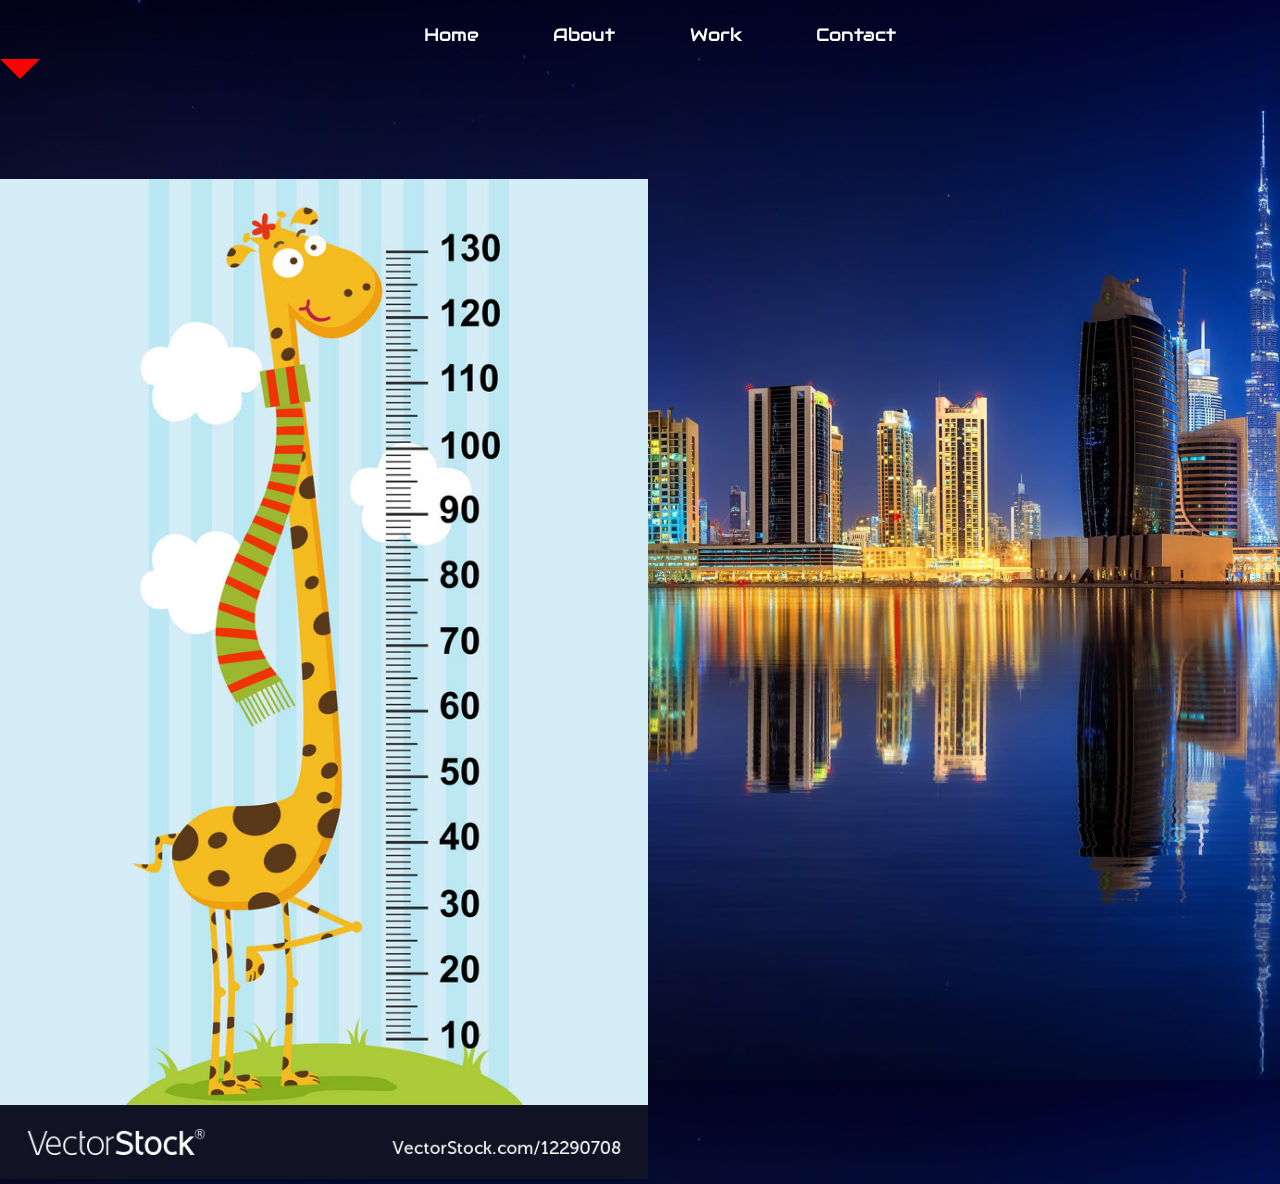
==== html/index.html @ 1bc9cb14 "navbar animations added" ====
<!DOCTYPE html>
<!--[if lt IE 7]>      <html class="no-js lt-ie9 lt-ie8 lt-ie7"> <![endif]-->
<!--[if IE 7]>         <html class="no-js lt-ie9 lt-ie8"> <![endif]-->
<!--[if IE 8]>         <html class="no-js lt-ie9"> <![endif]-->
<!--[if gt IE 8]><!--> <html class="no-js"> <!--<![endif]-->
    <head>
        <meta charset="utf-8">
        <meta http-equiv="X-UA-Compatible" content="IE=edge">
        <title>Andy</title>
        <meta name="description" content="">
        <meta name="viewport" content="width=device-width, initial-scale=1">
        <link href="https://fonts.googleapis.com/css2?family=Audiowide&display=swap" rel="stylesheet">
        <link href="https://unpkg.com/aos@2.3.1/dist/aos.css" rel="stylesheet">
        <script src="https://unpkg.com/aos@2.3.1/dist/aos.js"></script>
        <link rel="stylesheet" href="../stylesheets/index.css">
        <script src="https://ajax.googleapis.com/ajax/libs/jquery/3.5.1/jquery.min.js"></script>
        <script  src="../js/nav_animate.js"></script>
        <script src="../js/aos_init.js"></script>
        <script>
            AOS.init();
        </script>
    </head>
    <body>
        <!--[if lt IE 7]>
            <p class="browsehappy">You are using an <strong>outdated</strong> browser. Please <a href="#">upgrade your browser</a> to improve your experience.</p>
        <![endif]-->
        <section class="main">
            <nav id="navbar_hidden" class="slideOut">
                <ul>
                    <li>
                        <a href="#">Home</a>
                    </li>
                    <li>
                        <a href="#">About</a>
                    </li>
                    <li>
                        <a href="#">Work</a>
                    </li>
                    <li>
                        <a href="#">Contact</a>
                    </li>
                </ul>
            </nav>
            <header>
                <nav class="navbar_main">
                    <ul data-aos="fade-left">
                        <li>
                            <a href="#">Home</a>
                        </li>
                        <li>
                            <a href="#">About</a>
                        </li>
                        <li>
                            <a href="#">Work</a>
                        </li>
                        <li>
                            <a href="#">Contact</a>
                        </li>
                    </ul>
                </nav>
            </header>
        <section>
            <div class="arrow-down">
            </div>
        </section>
        </section>
        <section>
            <div id="d">
                <img  src="../images/g.jpg" style="padding-top: 100px; height: 1000px;" alt="">
            </div>
        </section>
        
        <script src="" async defer></script>
    </body>
</html>
---- stylesheets/index.css ----
/* CSS FOR ENTIRE PAGE */

body {
    background-image: url("../images/dubai.jpg");
    margin: 0;
    padding: 0;
    border: 0;
    font: inherit;
    font-family: 'Audiowide', cursive;
    color: white;
}

.main {

}


/* Navbar */

nav {
    display: block;
}

a {
    text-decoration: none;
    color: white;
}

li {
    list-style: none;
}

/* navbar_hidden */

#navbar_hidden {
    position: fixed;
    top: 0;
    width: 100vw;
    background:#521a4a;
    font-size: 18px;
}

#navbar_hidden a {
    color: rgb(238, 37, 37);
}

#navbar_hidden ul {
    display: flex;
    justify-content: center;
}

#navbar_hidden li {
    padding-left: 3%;
    padding-right: 3%;
}

/* navbar_main */

.navbar_main {
    position: relative;
    top: 5px;
    font-size: 18px;
    /* background: -webkit-linear-gradient(#eee, rgb(108, 61, 218));
    -webkit-background-clip: text;
    -webkit-text-fill-color: transparent; */
}

.navbar_main ul {
    display: flex;
    justify-content: center;
}

.navbar_main li {
    padding-left: 3%;
    padding-right: 3%;
}

/* .navbar_main-anim {
    animation: 
} */

/* Navbar Animation */

.slideOut {
    transform: translateY(-100%); 
    transition-duration: .5s;
}

.slideIn {
    transform: translateY(0%);
    transition-duration: 1s;
}

/* Name Triangle */

.arrow-down {
    width: 0; 
    height: 0; 
    border-left: 20px solid transparent;
    border-right: 20px solid transparent;
    border-top: 20px solid #f00;
}


/* NOTES */

/*

-   Gradient circle (roll onto screen, over shoot a tad,
    and come back hard
-   
*/
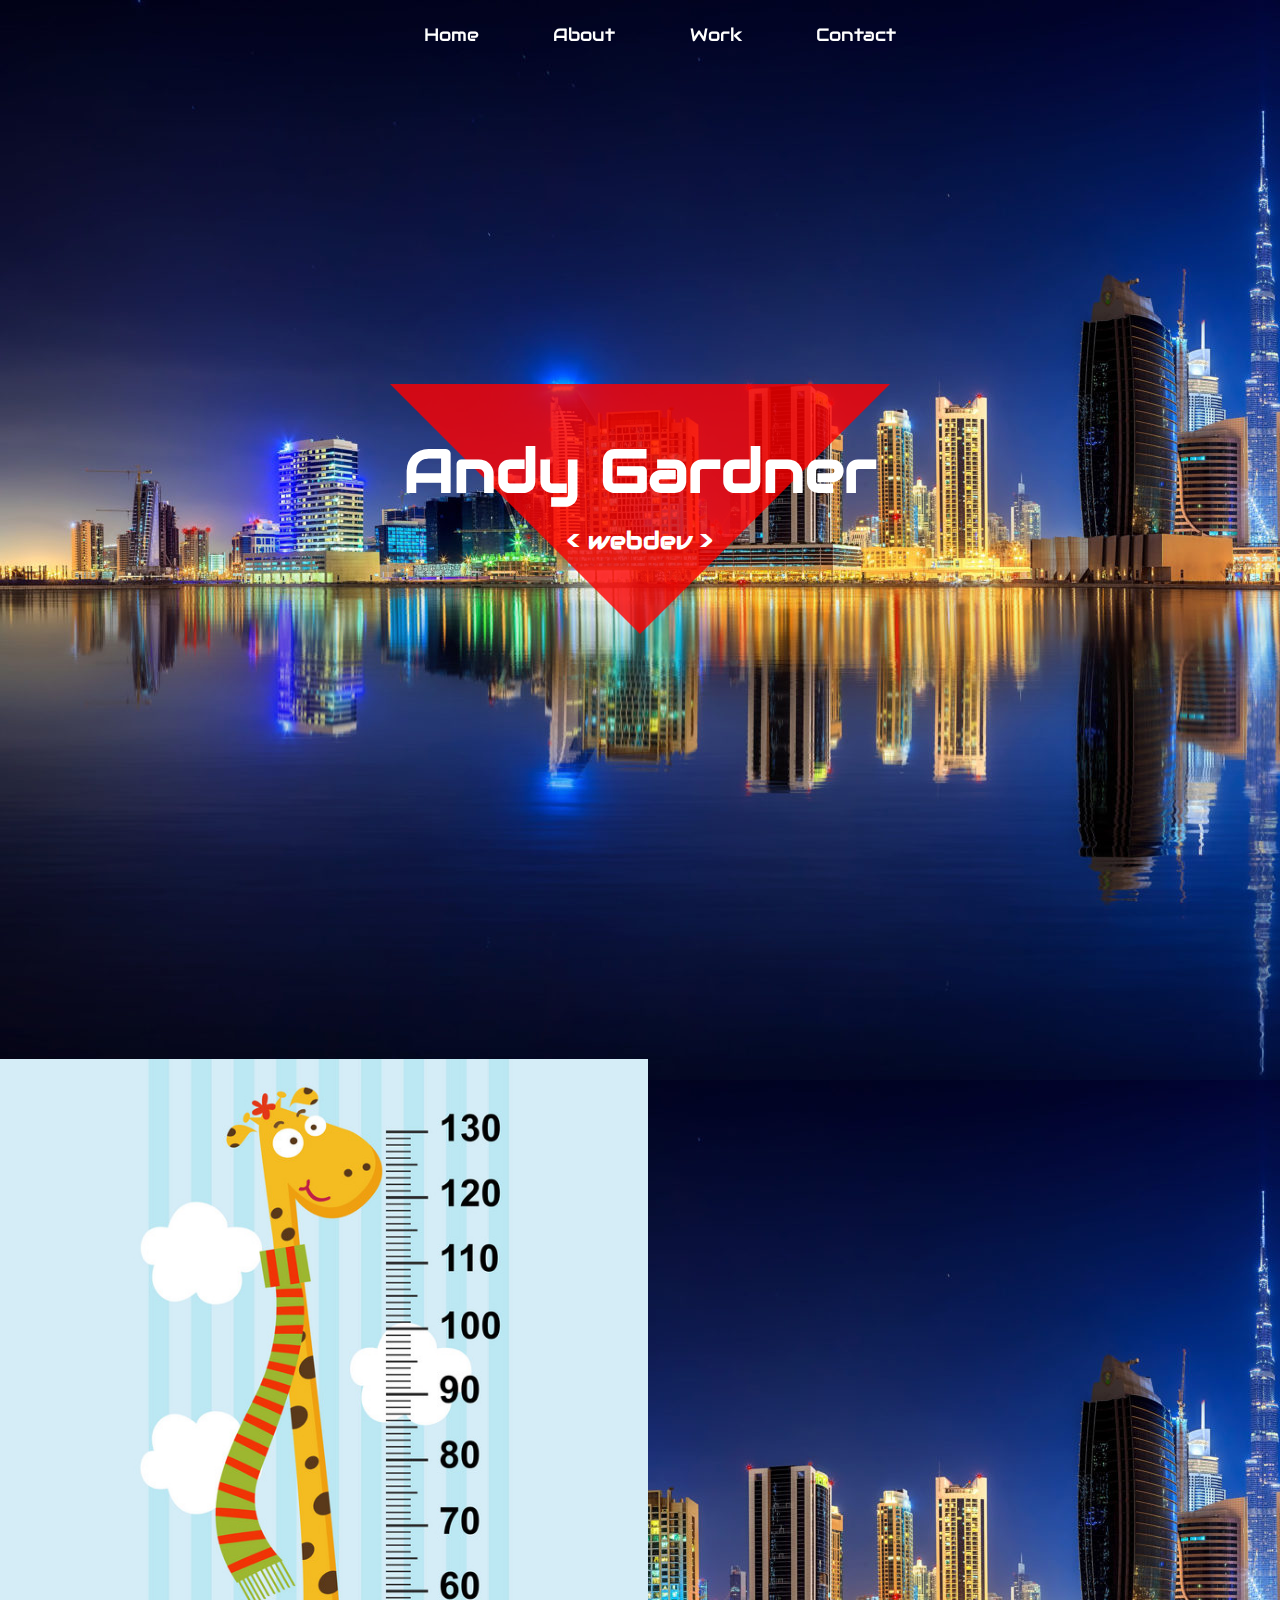
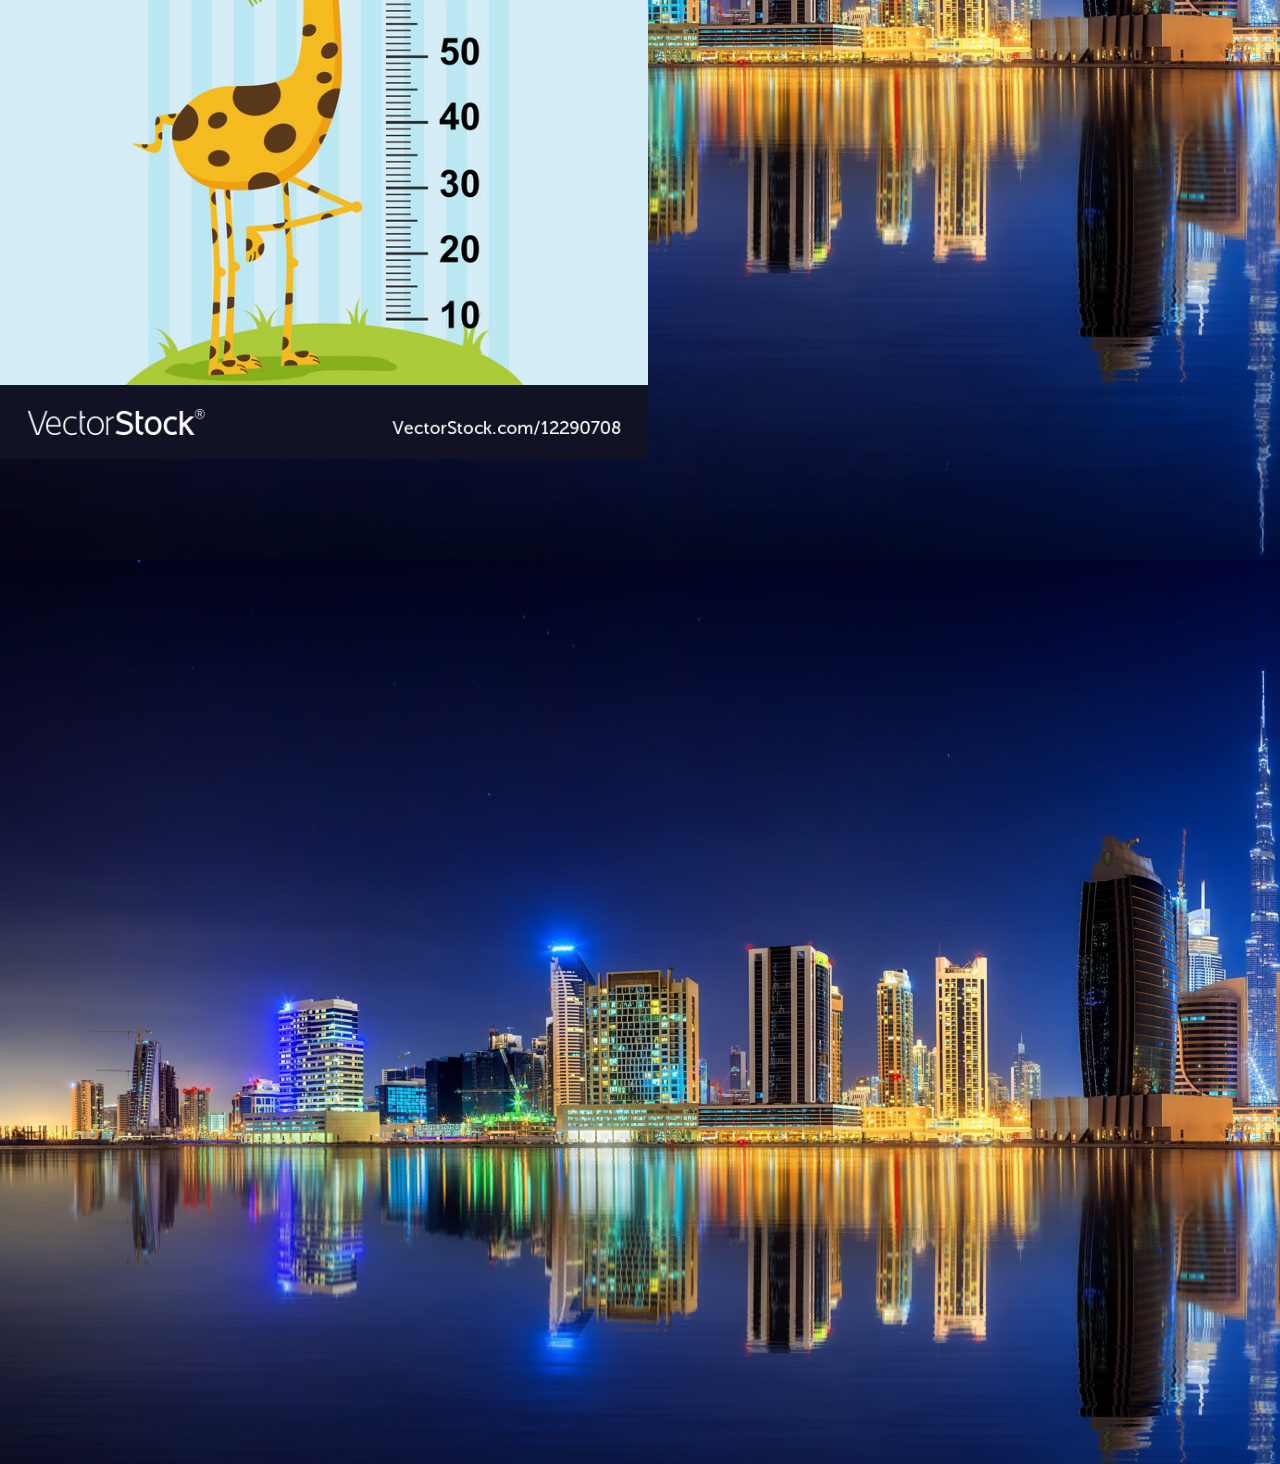
==== commit 619adc72: "added logo / logo animation" ====
--- a/html/index.html
+++ b/html/index.html
@@ -21,9 +21,7 @@
         </script>
     </head>
     <body>
-        <!--[if lt IE 7]>
-            <p class="browsehappy">You are using an <strong>outdated</strong> browser. Please <a href="#">upgrade your browser</a> to improve your experience.</p>
-        <![endif]-->
+
         <section class="main">
             <nav id="navbar_hidden" class="slideOut">
                 <ul>
@@ -43,7 +41,7 @@
             </nav>
             <header>
                 <nav class="navbar_main">
-                    <ul data-aos="fade-left">
+                    <ul data-aos="zoom-out-down" data-aos-duration="2600">
                         <li>
                             <a href="#">Home</a>
                         </li>
@@ -60,7 +58,14 @@
                 </nav>
             </header>
         <section>
-            <div class="arrow-down">
+            <div class="logo-parent">
+                <div id="logo" class="arrow-down">
+                </div>
+                <h1 id="logo_h1">
+                        Andy
+                        Gardner
+                    </h1>
+                    <h2 id="logo_h2">< webdev ></h2>
             </div>
         </section>
         </section>
@@ -69,7 +74,8 @@
                 <img  src="../images/g.jpg" style="padding-top: 100px; height: 1000px;" alt="">
             </div>
         </section>
-        
+        <div style="height: 1000px;">
+        </div>
         <script src="" async defer></script>
     </body>
 </html>--- a/stylesheets/index.css
+++ b/stylesheets/index.css
@@ -96,11 +96,76 @@
 .arrow-down {
     width: 0; 
     height: 0; 
-    border-left: 20px solid transparent;
-    border-right: 20px solid transparent;
-    border-top: 20px solid #f00;
+    margin: 0 auto;
+    border-left: 250px solid transparent;
+    border-right: 250px solid transparent;
+    border-top: 250px solid #f00;
+    opacity: 80%;
 }
 
+.logo-parent {
+    height: 100vh;
+    display: flex;
+    justify-content: center;
+    align-items: center;
+}
+
+@keyframes moveDown {
+    0% {
+        transform: translateY(-100%);
+        opacity: 0%;
+    }
+    80% {
+        transform: translateY(0%);
+        opacity: 80%;
+    }
+    90% {
+        transform: translateY(1%);
+        opacity: 80%;
+    }
+    100% {
+        transform: translateY(0%);
+        opacity: 80%;
+    }
+}
+
+#logo {
+    animation-name: moveDown;
+    animation-duration: 1s;
+}
+
+@keyframes from_right {
+    from {
+        transform: translate(-100%, -50%);
+    }
+    to {
+        transform: translate(0%, -50%);
+    }
+}
+
+#logo_h1 {
+    transform: translate(0%,-50%);
+    position: absolute;
+    font-size: 60px;
+    animation: from_right;
+    animation-duration: 1s;
+}
+
+@keyframes from_left {
+    from {
+        transform: translate(200%, 100%);
+    }
+    to {
+        transform: translate(0%, 100%);
+    }
+}
+
+#logo_h2 {
+    position: absolute;
+    transform: translate(0%,100%);
+    animation: from_left;
+    animation-duration: 1s;
+}
 
 /* NOTES */
 
@@ -109,4 +174,5 @@
 -   Gradient circle (roll onto screen, over shoot a tad,
     and come back hard
 -   
-*/+*/
+
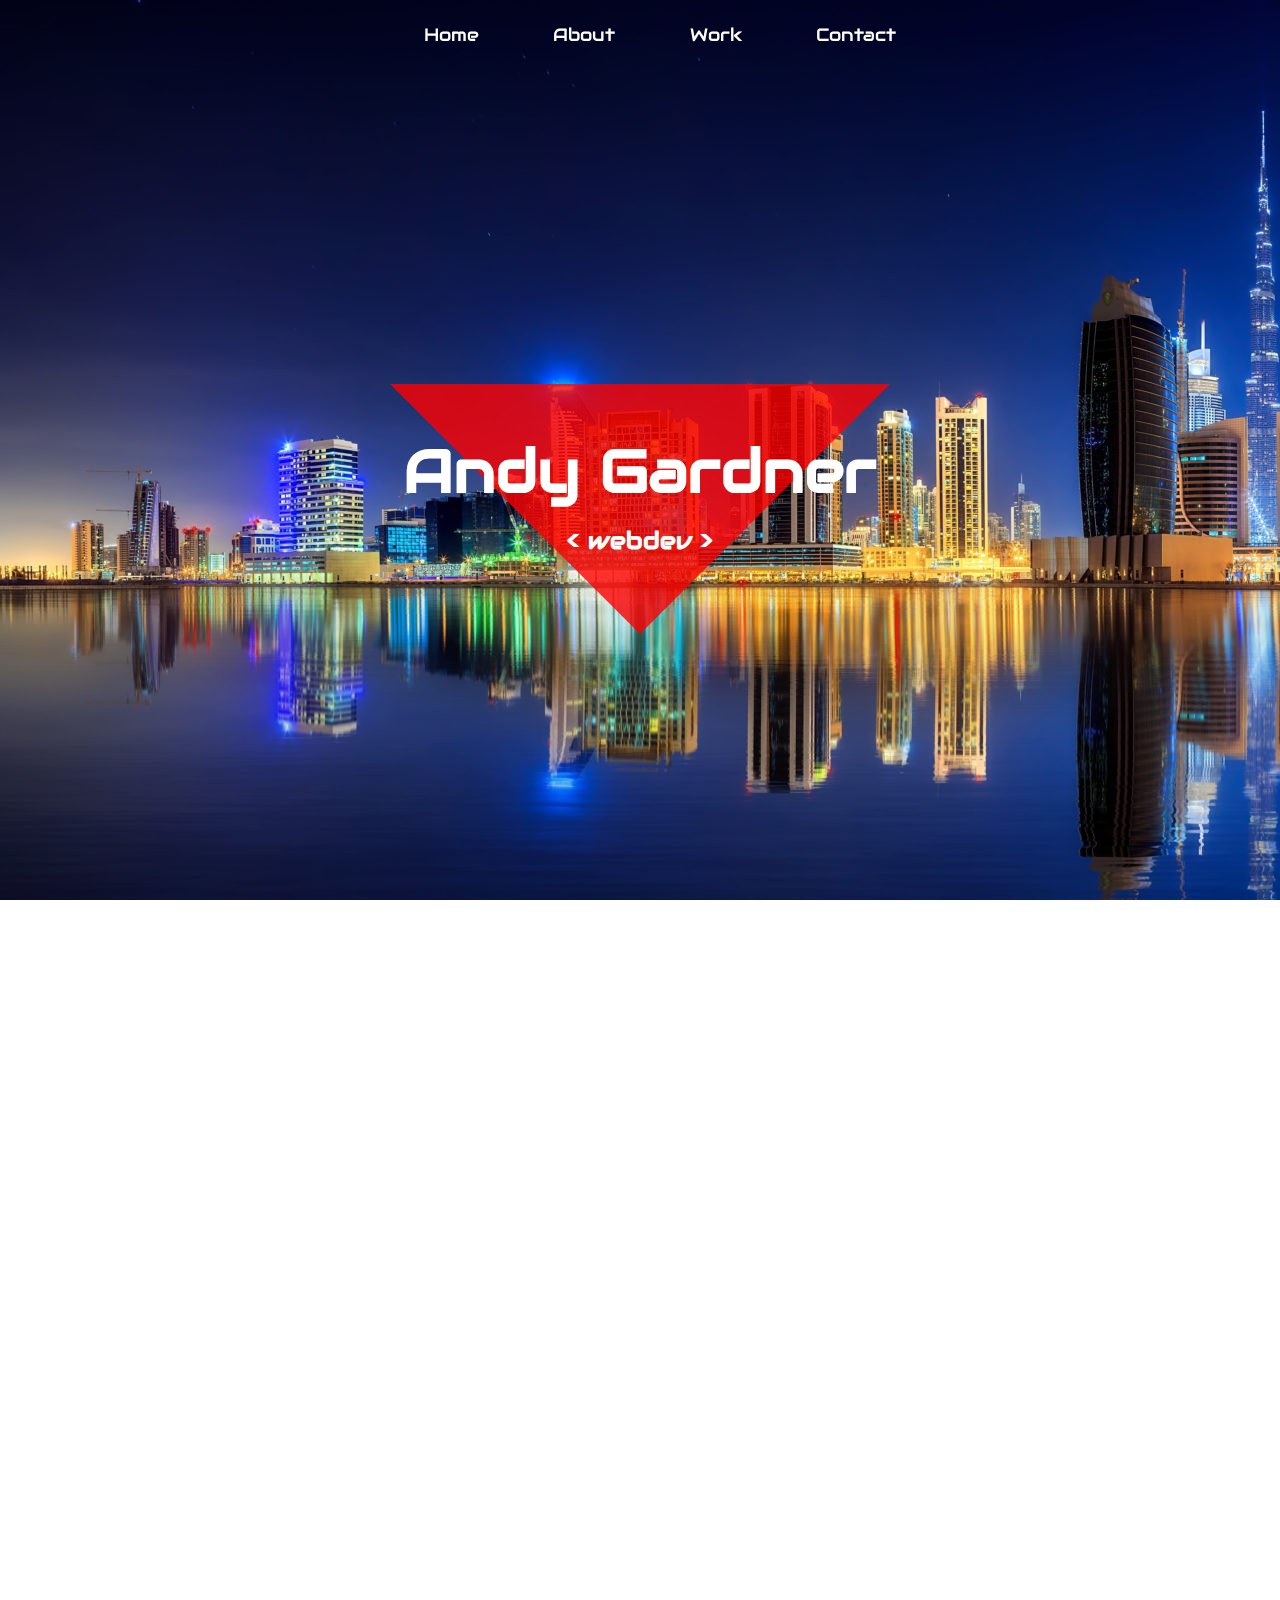
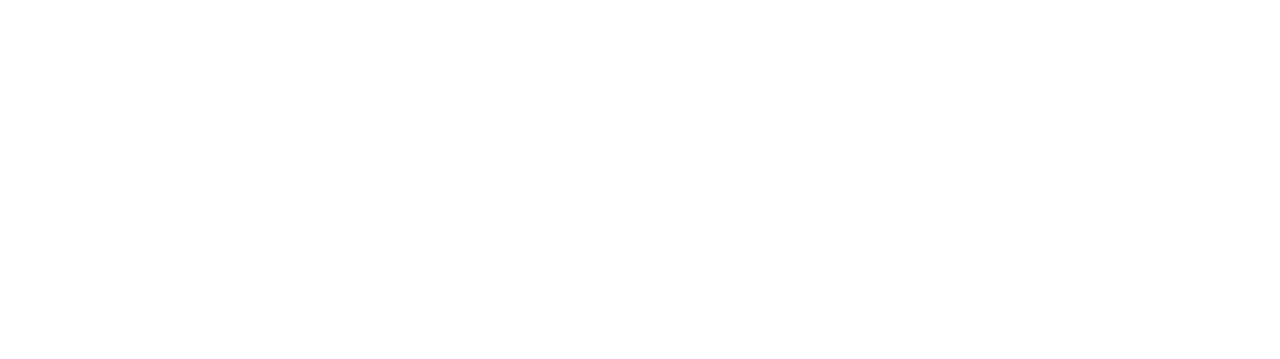
==== commit 78ff3842: "updated logo animation" ====
--- a/html/index.html
+++ b/html/index.html
@@ -41,7 +41,7 @@
             </nav>
             <header>
                 <nav class="navbar_main">
-                    <ul data-aos="zoom-out-down" data-aos-duration="2600">
+                    <ul data-aos="zoom-out-down" data-aos-duration="3000" data-aos-delay="700">
                         <li>
                             <a href="#">Home</a>
                         </li>
@@ -65,15 +65,24 @@
                         Andy
                         Gardner
                     </h1>
-                    <h2 id="logo_h2">< webdev ></h2>
+                    <h2 id="logo_h2" >< webdev ></h2>
             </div>
         </section>
         </section>
-        <section>
+        <!-- <section>
             <div id="d">
                 <img  src="../images/g.jpg" style="padding-top: 100px; height: 1000px;" alt="">
+            </div> 
+        </section> -->
+        <section>
+            <div class="module_container">
+                <div class="module">
+
+                </div>
             </div>
         </section>
+
+
         <div style="height: 1000px;">
         </div>
         <script src="" async defer></script>
--- a/stylesheets/index.css
+++ b/stylesheets/index.css
@@ -2,6 +2,7 @@
 
 body {
     background-image: url("../images/dubai.jpg");
+    background-attachment: fixed;
     margin: 0;
     padding: 0;
     border: 0;
@@ -30,6 +31,7 @@
     list-style: none;
 }
 
+
 /* navbar_hidden */
 
 #navbar_hidden {
@@ -53,6 +55,7 @@
     padding-left: 3%;
     padding-right: 3%;
 }
+
 
 /* navbar_main */
 
@@ -75,9 +78,6 @@
     padding-right: 3%;
 }
 
-/* .navbar_main-anim {
-    animation: 
-} */
 
 /* Navbar Animation */
 
@@ -90,6 +90,7 @@
     transform: translateY(0%);
     transition-duration: 1s;
 }
+
 
 /* Name Triangle */
 
@@ -115,31 +116,46 @@
         transform: translateY(-100%);
         opacity: 0%;
     }
-    80% {
+    65% {
         transform: translateY(0%);
         opacity: 80%;
     }
-    90% {
-        transform: translateY(1%);
+    66% {
         opacity: 80%;
+        transform: translateX(0%);
+    }
+    69% {
+        transform: translateX(30%);
+
+    }
+    80% {
+        transform: translate(0%);
+        opacity: 80%;
+    }
+    96% {
+        transform: translate(0%);
+    }
+    98% {
+        transform: translate(-10%)
     }
     100% {
-        transform: translateY(0%);
-        opacity: 80%;
+        transform: translate(0%);
     }
 }
 
 #logo {
     animation-name: moveDown;
-    animation-duration: 1s;
-}
-
-@keyframes from_right {
+    animation-duration: 1.6s;
+}
+
+@keyframes from_left {
     from {
         transform: translate(-100%, -50%);
+        opacity: 0%;
     }
     to {
         transform: translate(0%, -50%);
+        opacity: 100%;
     }
 }
 
@@ -147,32 +163,71 @@
     transform: translate(0%,-50%);
     position: absolute;
     font-size: 60px;
-    animation: from_right;
+    animation: from_left;
     animation-duration: 1s;
 }
 
-@keyframes from_left {
+@keyframes from_right {
     from {
         transform: translate(200%, 100%);
+        opacity: 0%;
     }
     to {
         transform: translate(0%, 100%);
+        opacity: 100%;
     }
 }
 
 #logo_h2 {
     position: absolute;
     transform: translate(0%,100%);
-    animation: from_left;
-    animation-duration: 1s;
-}
+    animation: textAppear;
+    animation-duration: 1.5s;
+    opacity: 100%;
+}
+  
+  @keyframes textAppear {
+    0% {
+      transform: translate(1000px);
+    }
+    60% {
+        color:gold;
+        transform: translate(0%, 100%);
+      }
+    70% {
+      color:gold;
+      transform: translate(0%, 100%);
+    }
+    90% {
+        transform: translate(5000px);
+      }
+    100% {
+      columns: white;
+    }
+  }
+
+  @keyframes finisher {
+    0% {
+      color: orange  ;
+    }
+  
+    70% {
+      color:black;
+    }
+    100% {
+      color:rgb(20, 48, 48);
+    }
+  }
+
+/* About Module */
+
 
 /* NOTES */
 
 /*
-
 -   Gradient circle (roll onto screen, over shoot a tad,
     and come back hard
--   
+-   REMEBER TO CHANGE THE nav_animate.js VARIABLE FOR 
+    WHAT THE MENU COMPARES TO SCROLL HEIGHT
 */
 
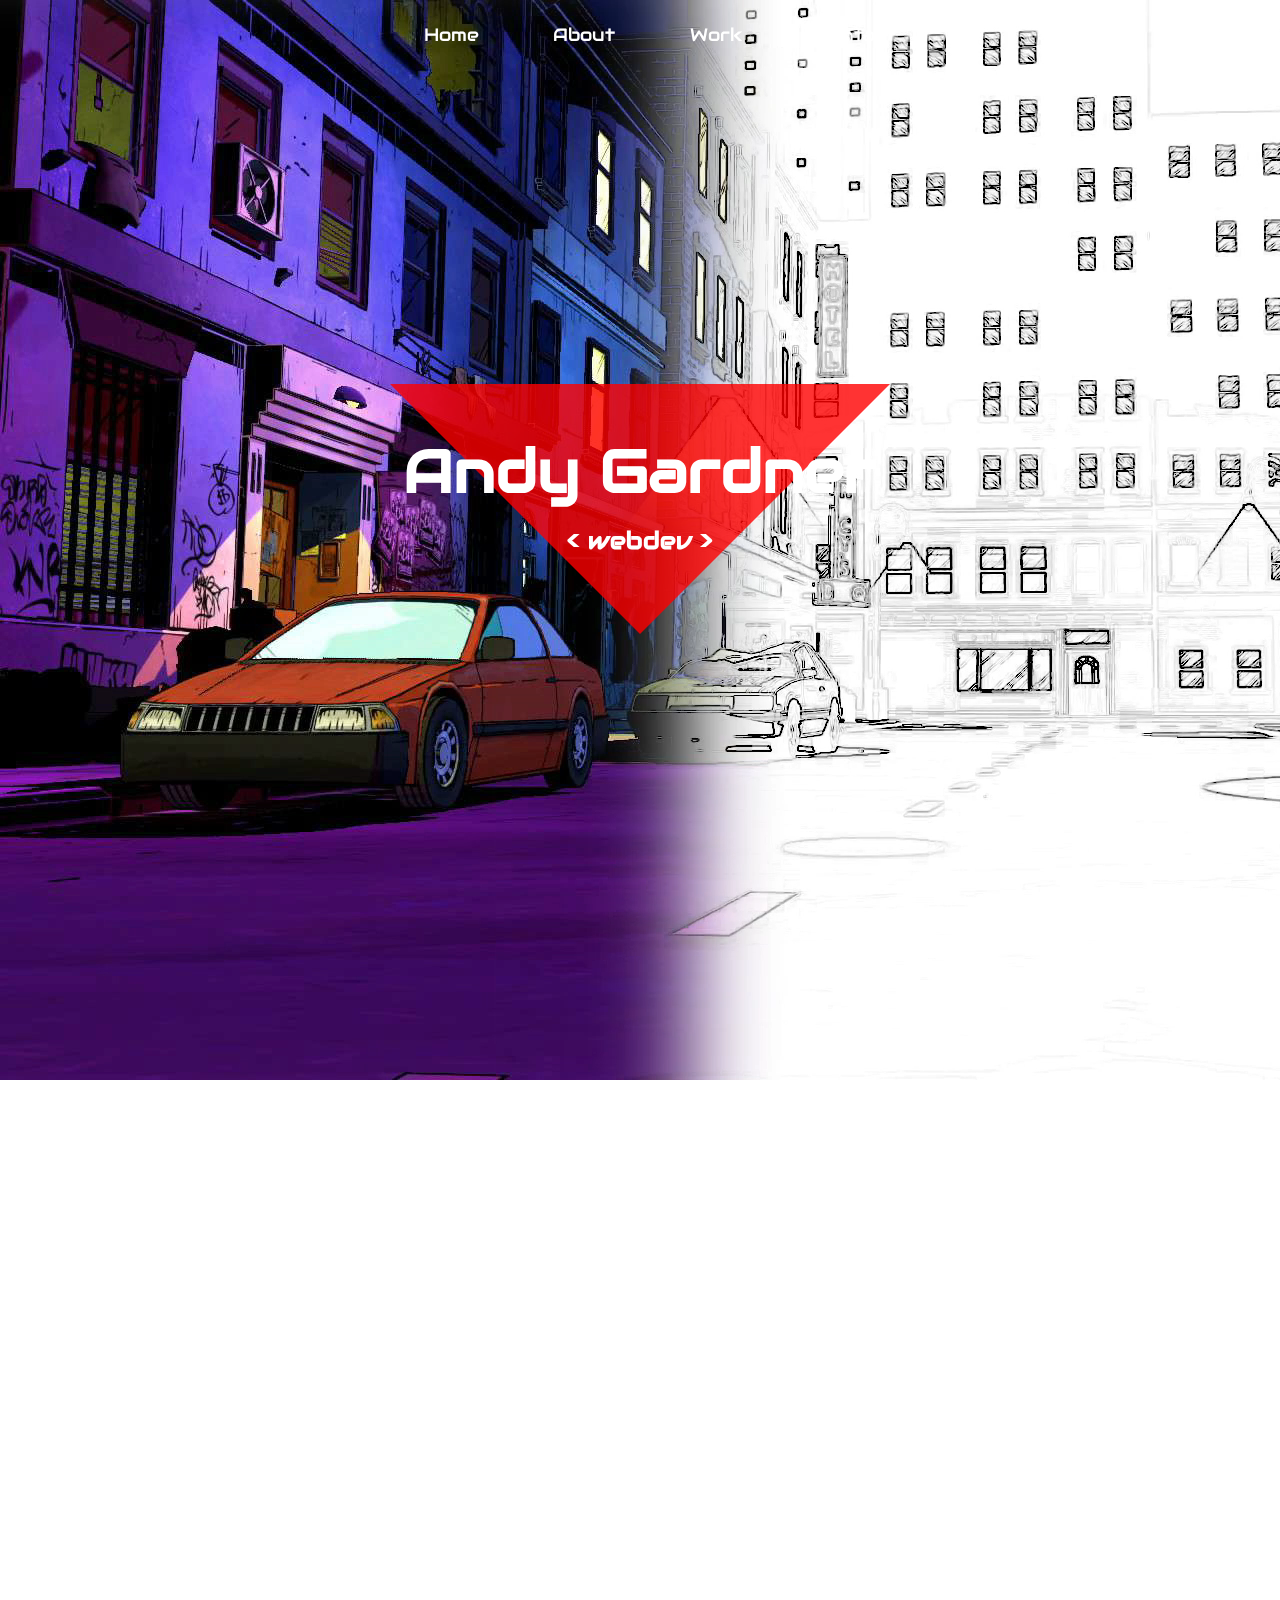
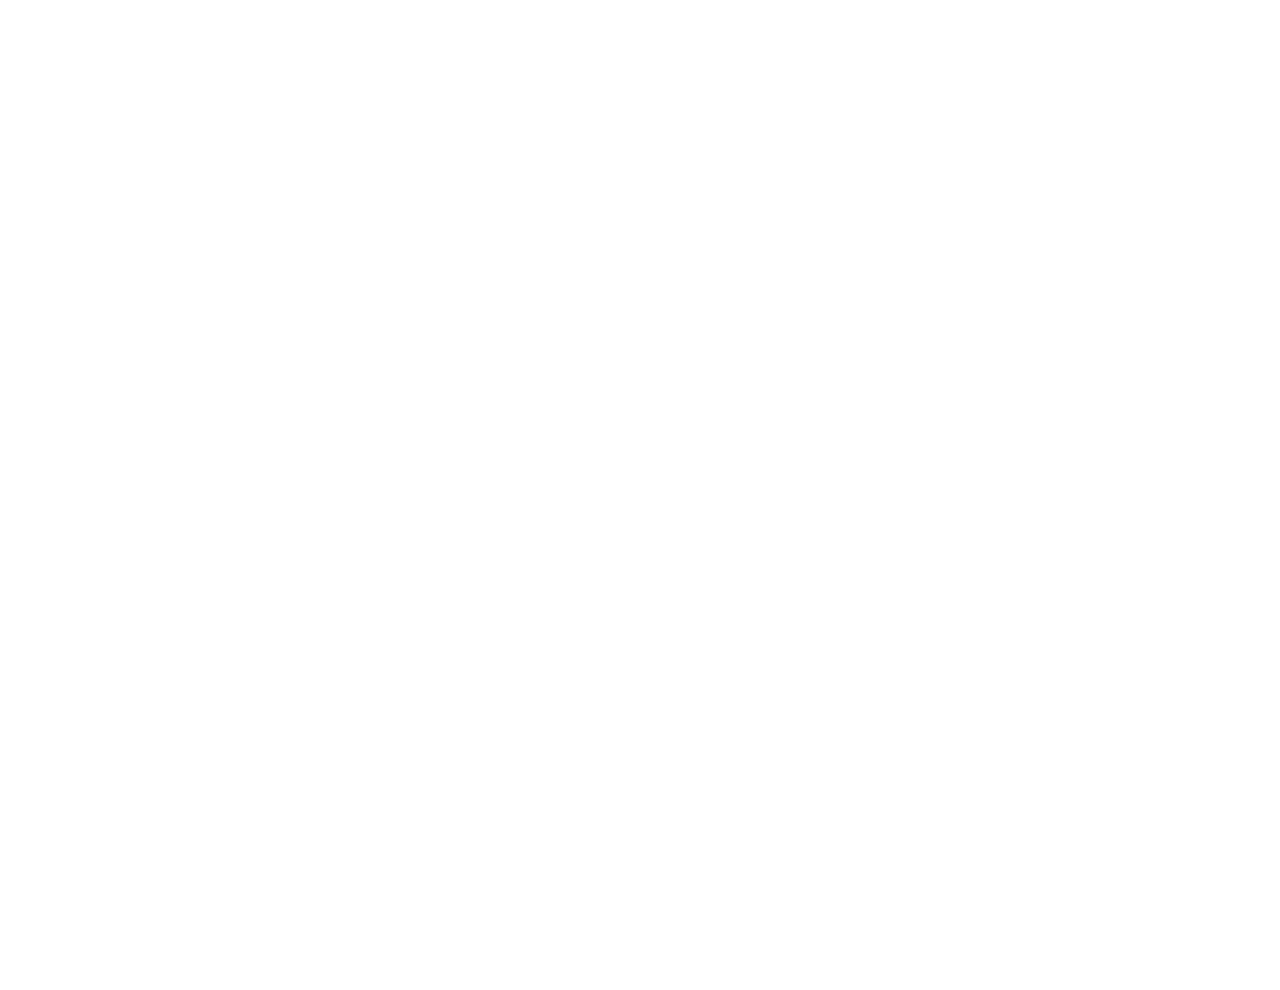
==== commit 70247d12: "added bg transition, bw to color" ====
--- a/html/index.html
+++ b/html/index.html
@@ -10,6 +10,9 @@
         <meta name="description" content="">
         <meta name="viewport" content="width=device-width, initial-scale=1">
         <link href="https://fonts.googleapis.com/css2?family=Audiowide&display=swap" rel="stylesheet">
+        <link href="https://fonts.googleapis.com/css2?family=Russo+One&display=swap" rel="stylesheet">
+        <link href="https://fonts.googleapis.com/css2?family=IBM+Plex+Mono:ital,wght@1,300&family=Russo+One&display=swap" rel="stylesheet">
+
         <link href="https://unpkg.com/aos@2.3.1/dist/aos.css" rel="stylesheet">
         <script src="https://unpkg.com/aos@2.3.1/dist/aos.js"></script>
         <link rel="stylesheet" href="../stylesheets/index.css">
@@ -29,7 +32,7 @@
                         <a href="#">Home</a>
                     </li>
                     <li>
-                        <a href="#">About</a>
+                        <a href="#about">About</a>
                     </li>
                     <li>
                         <a href="#">Work</a>
@@ -46,7 +49,7 @@
                             <a href="#">Home</a>
                         </li>
                         <li>
-                            <a href="#">About</a>
+                            <a href="#about">About</a>
                         </li>
                         <li>
                             <a href="#">Work</a>
@@ -66,7 +69,11 @@
                         Gardner
                     </h1>
                     <h2 id="logo_h2" >< webdev ></h2>
+                    <img id="pow" src="../images/pow4.png" alt="">
             </div>
+            <video autoplay muted id="vid">
+                    <source src="../images/whitetorainbow.mp4" type="video/mp4">
+            </video>
         </section>
         </section>
         <!-- <section>
@@ -74,10 +81,15 @@
                 <img  src="../images/g.jpg" style="padding-top: 100px; height: 1000px;" alt="">
             </div> 
         </section> -->
-        <section>
+        <section id="about" class="section_size" data-aos="fade-right" data-aos-duration="1000">
             <div class="module_container">
+                <h3 data-aos="fade-left" data-aos-delay="200">ABOUT</h3>
                 <div class="module">
+                        <img id="pow_about" src="../images/pow5.png" alt="">
 
+                    <h4>Andy Gardner</h4>
+                    <br>
+                    <p class="title">Full Stack Web Developer</p>
                 </div>
             </div>
         </section>
--- a/stylesheets/index.css
+++ b/stylesheets/index.css
@@ -1,7 +1,10 @@
 /* CSS FOR ENTIRE PAGE */
 
 body {
-    background-image: url("../images/dubai.jpg");
+    /* background-image: url("../images/dubai.jpg"); */
+    /* background-image: url("../images/2.jpg"); */
+    /* background-image: url("../images/bwBG.jpg"); */
+    background-image: url("../images/bw3.jpg");
     background-attachment: fixed;
     margin: 0;
     padding: 0;
@@ -11,8 +14,13 @@
     color: white;
 }
 
-.main {
-
+#vid {
+    position: fixed;
+    top: 0;
+    left: 0;
+    width: auto;
+    height: auto;
+    z-index: -1;
 }
 
 
@@ -40,6 +48,7 @@
     width: 100vw;
     background:#521a4a;
     font-size: 18px;
+    z-index: 1;
 }
 
 #navbar_hidden a {
@@ -132,10 +141,10 @@
         transform: translate(0%);
         opacity: 80%;
     }
-    96% {
+    91% {
         transform: translate(0%);
     }
-    98% {
+    95% {
         transform: translate(-10%)
     }
     100% {
@@ -201,8 +210,12 @@
     90% {
         transform: translate(5000px);
       }
+    95% {
+        transform: translate(-10%, 100%);
+    }
     100% {
       columns: white;
+      transform: translate(0%, 100%);
     }
   }
 
@@ -219,7 +232,117 @@
     }
   }
 
-/* About Module */
+#pow {
+    position: absolute;
+    transform: translate(100px, 100px);
+    opacity: 0%;
+    animation: powBang;
+    animation-duration: 2.5s;
+}
+
+@keyframes powBang {
+    0% {
+        opacity: 0%;
+    }
+    59% {
+        opacity: 0%;
+        transform: translate(100px, 100px) scale(.2);
+    }
+    70% {
+        opacity: 100%;
+        transform: translate(150px, 200px) scale(.4) rotate(40deg);
+    }
+
+    85% {
+        transform: translate(150px, 0px) scale(.6) rotate(-40deg);
+        opacity: 0%;
+    } 
+
+}
+
+#pow_about {
+    position: absolute;
+    transform: translate(100px, 100px);
+    opacity: 0%;
+}
+
+.pow2start {
+    animation: powBang2;
+    animation-duration: 2s;
+}
+
+@keyframes powBang2 {
+    0% {
+        opacity: 0%;
+    }
+    45% {
+        opacity: 0%;
+        transform: translate(-300px, -600px) scale(.1);
+    }
+    70% {
+        opacity: 100%;
+        transform: translate(-500px, -600px) scale(.4) rotate(-30deg);
+    }
+
+    85% {
+        transform: translate(150px, 0px) scale(.2) rotate(30deg);
+        opacity: 0%;
+    } 
+
+}
+
+
+
+/* About Module Main Containers*/
+
+.section_size {
+    padding-left: 10%;
+    padding-right: 10%;
+    height: 100px;
+    display: flex;
+}
+
+.module_container {
+    background-color: rgba(235,50,35,.850);
+    /* padding-left: 3%;
+    padding-right: 3%;
+    border-radius: 4px; */
+    height: 500px;
+    width: 100%;
+    /* font-family: 'Russo One', sans-serif; */
+}
+
+.module {
+    /* background-color: azure; */
+    background-color: rgba(32,53,223,.850);
+    height: 76%;
+    width: 100%;
+    font-family: 'IBM Plex Mono', monospace;
+}
+
+.module_container h3 {
+    font-size: 20px;
+    padding-left: 20px;
+}
+
+.module h4 {
+    margin-block-start: 0;
+    margin-block-end: 0;
+    padding-top: 15px;
+    padding-left: 15px;
+    font-size: 30px;
+    color:yellow;
+    -webkit-text-stroke-width: 1px; 
+    -webkit-text-stroke-color: black; 
+    font-family: 'Russo One', sans-serif;
+} 
+
+
+/* About Module Name div */
+
+.title {
+    border-bottom: 1px solid red;
+}
 
 
 /* NOTES */
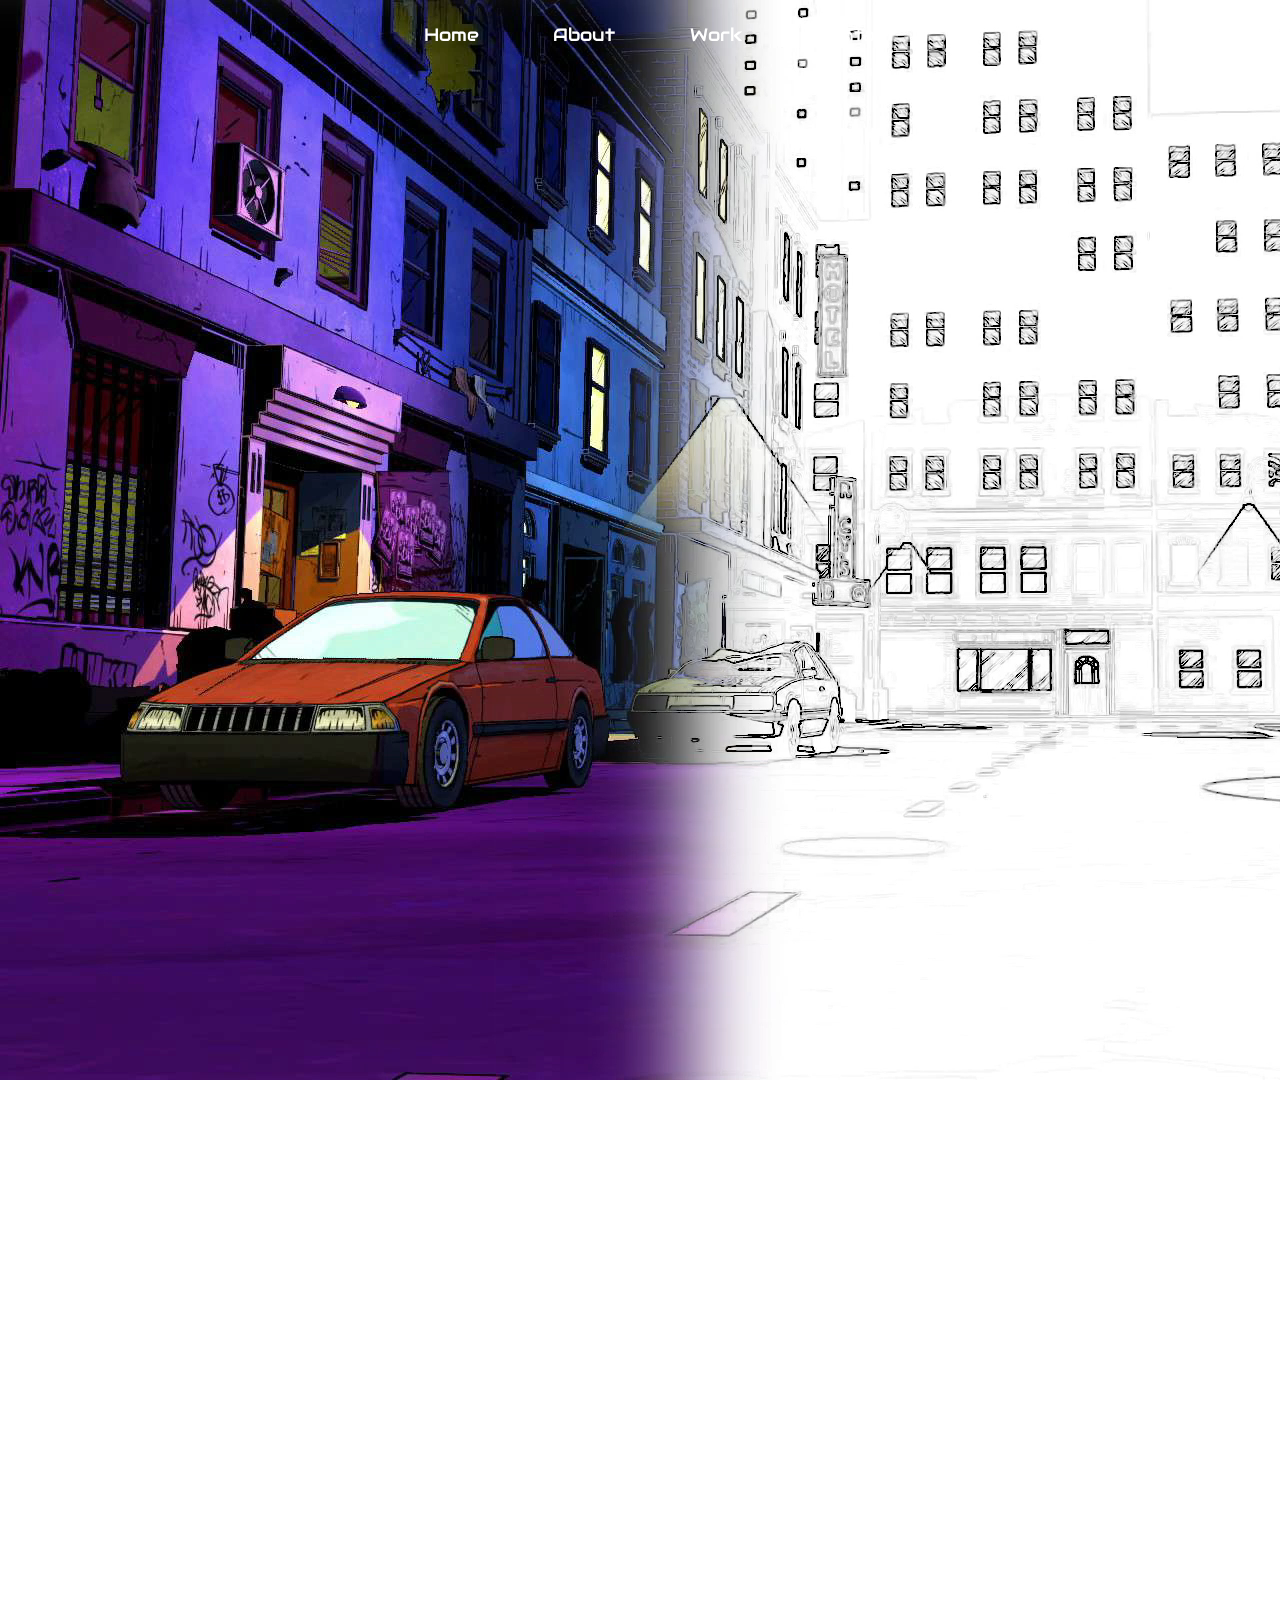
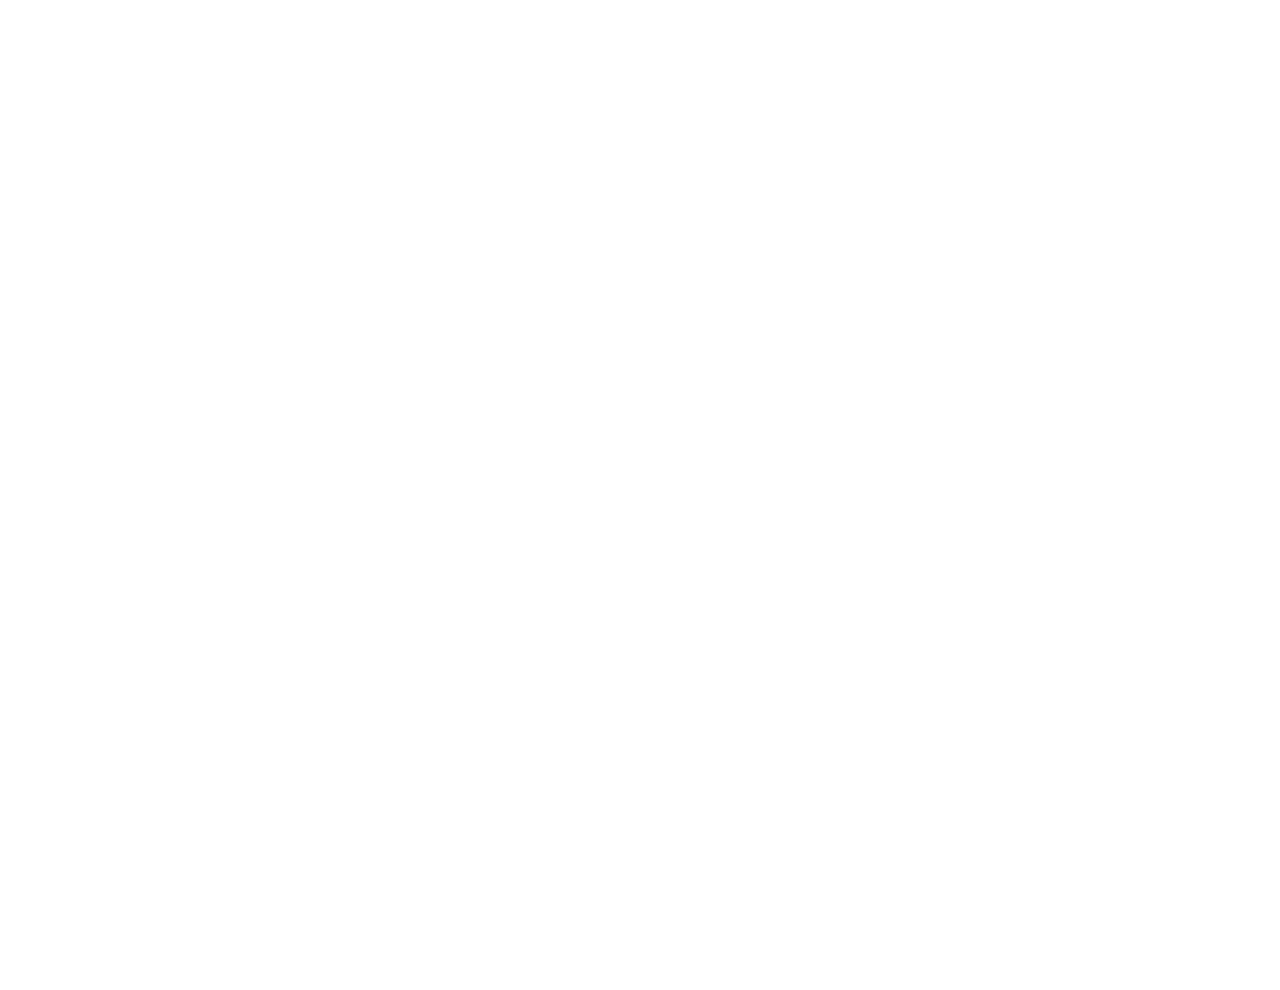
==== commit 643d66d4: "fixed main logo animation display property" ====
--- a/html/index.html
+++ b/html/index.html
@@ -64,6 +64,7 @@
             <div class="logo-parent">
                 <div id="logo" class="arrow-down">
                 </div>
+                
                 <h1 id="logo_h1">
                         Andy
                         Gardner
@@ -76,11 +77,7 @@
             </video>
         </section>
         </section>
-        <!-- <section>
-            <div id="d">
-                <img  src="../images/g.jpg" style="padding-top: 100px; height: 1000px;" alt="">
-            </div> 
-        </section> -->
+
         <section id="about" class="section_size" data-aos="fade-right" data-aos-duration="1000">
             <div class="module_container">
                 <h3 data-aos="fade-left" data-aos-delay="200">ABOUT</h3>
--- a/stylesheets/index.css
+++ b/stylesheets/index.css
@@ -113,6 +113,10 @@
     opacity: 80%;
 }
 
+.display-arrow {
+    display: block;
+}
+
 .logo-parent {
     height: 100vh;
     display: flex;
@@ -122,6 +126,7 @@
 
 @keyframes moveDown {
     0% {
+        visibility: visible;
         transform: translateY(-100%);
         opacity: 0%;
     }
@@ -155,6 +160,8 @@
 #logo {
     animation-name: moveDown;
     animation-duration: 1.6s;
+    animation-delay: 1s;
+    visibility: hidden;
 }
 
 @keyframes from_left {
@@ -174,6 +181,8 @@
     font-size: 60px;
     animation: from_left;
     animation-duration: 1s;
+    animation-delay: 1s;
+    visibility: hidden;
 }
 
 @keyframes from_right {
@@ -193,6 +202,8 @@
     animation: textAppear;
     animation-duration: 1.5s;
     opacity: 100%;
+    animation-delay: 1s;
+    visibility: hidden;
 }
   
   @keyframes textAppear {
@@ -238,6 +249,7 @@
     opacity: 0%;
     animation: powBang;
     animation-duration: 2.5s;
+    animation-delay: 1s;
 }
 
 @keyframes powBang {
@@ -269,6 +281,7 @@
 .pow2start {
     animation: powBang2;
     animation-duration: 2s;
+    animation-delay: 1s;
 }
 
 @keyframes powBang2 {
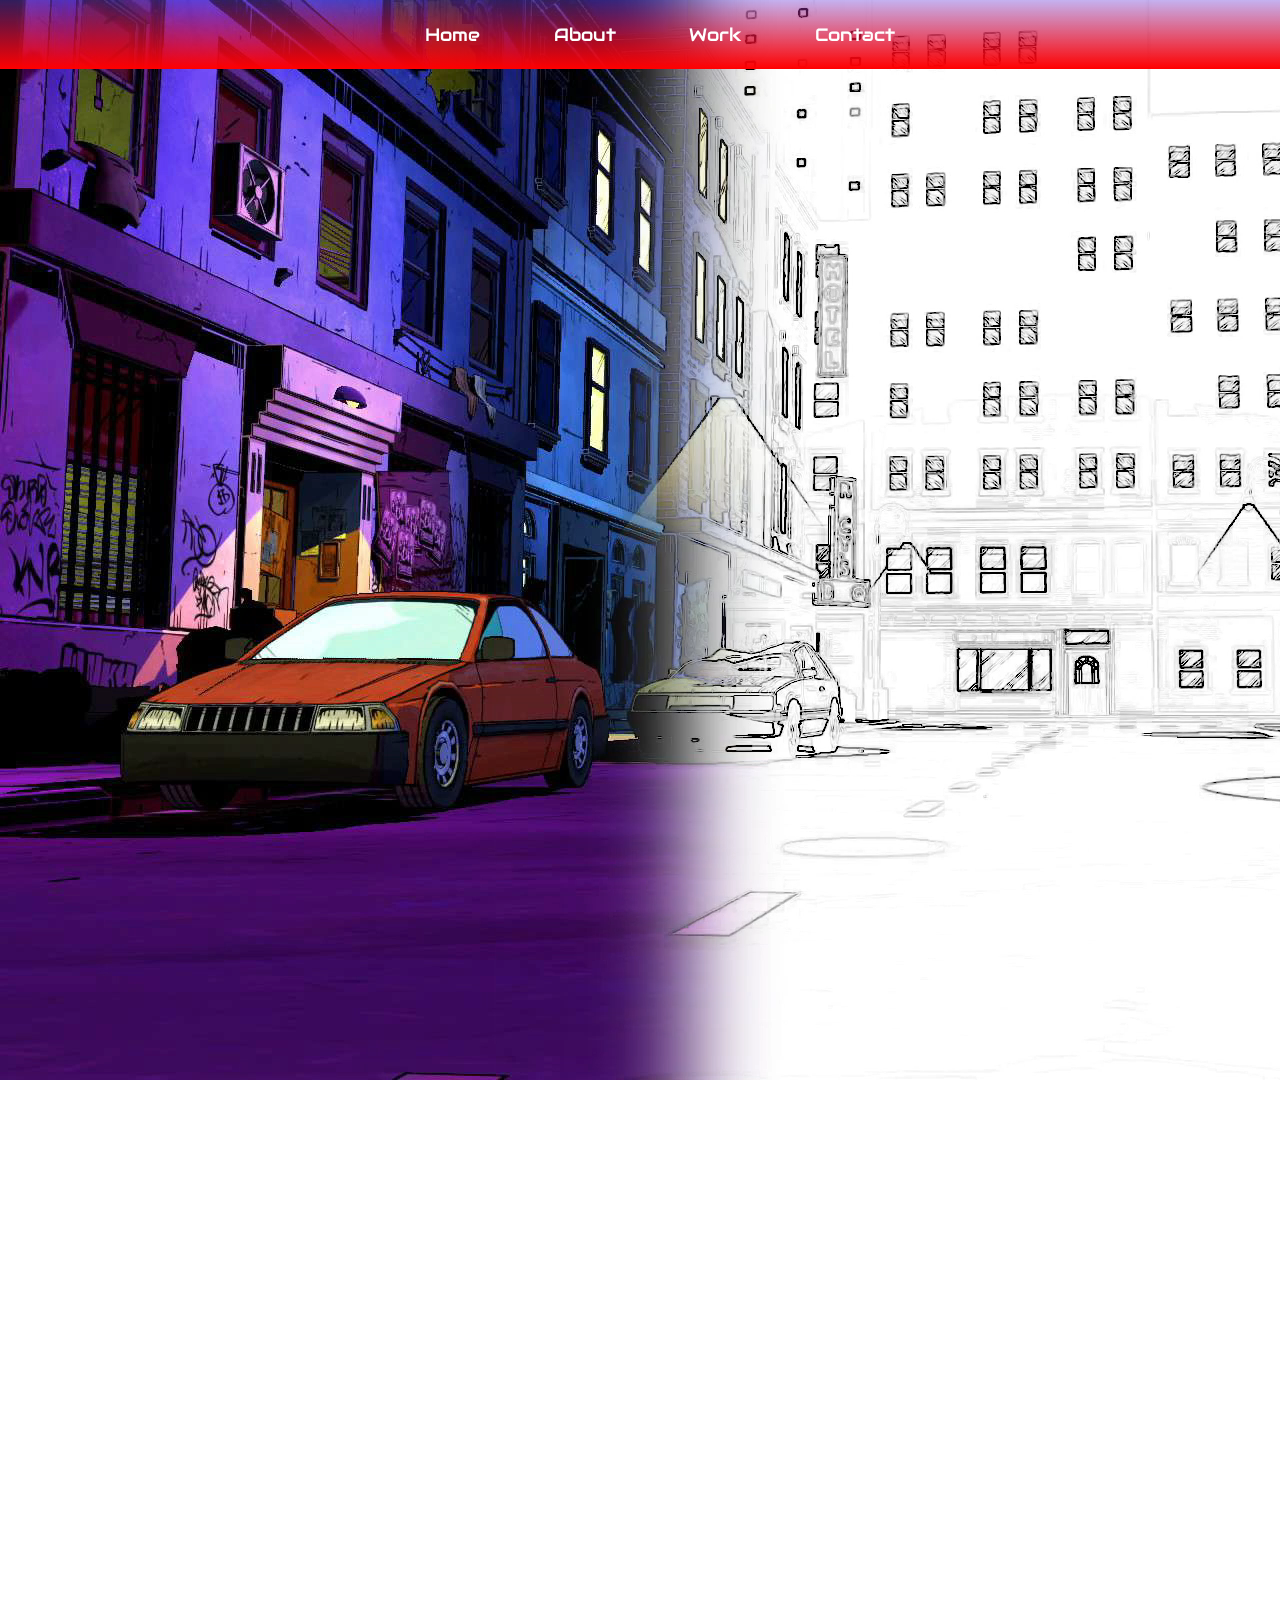
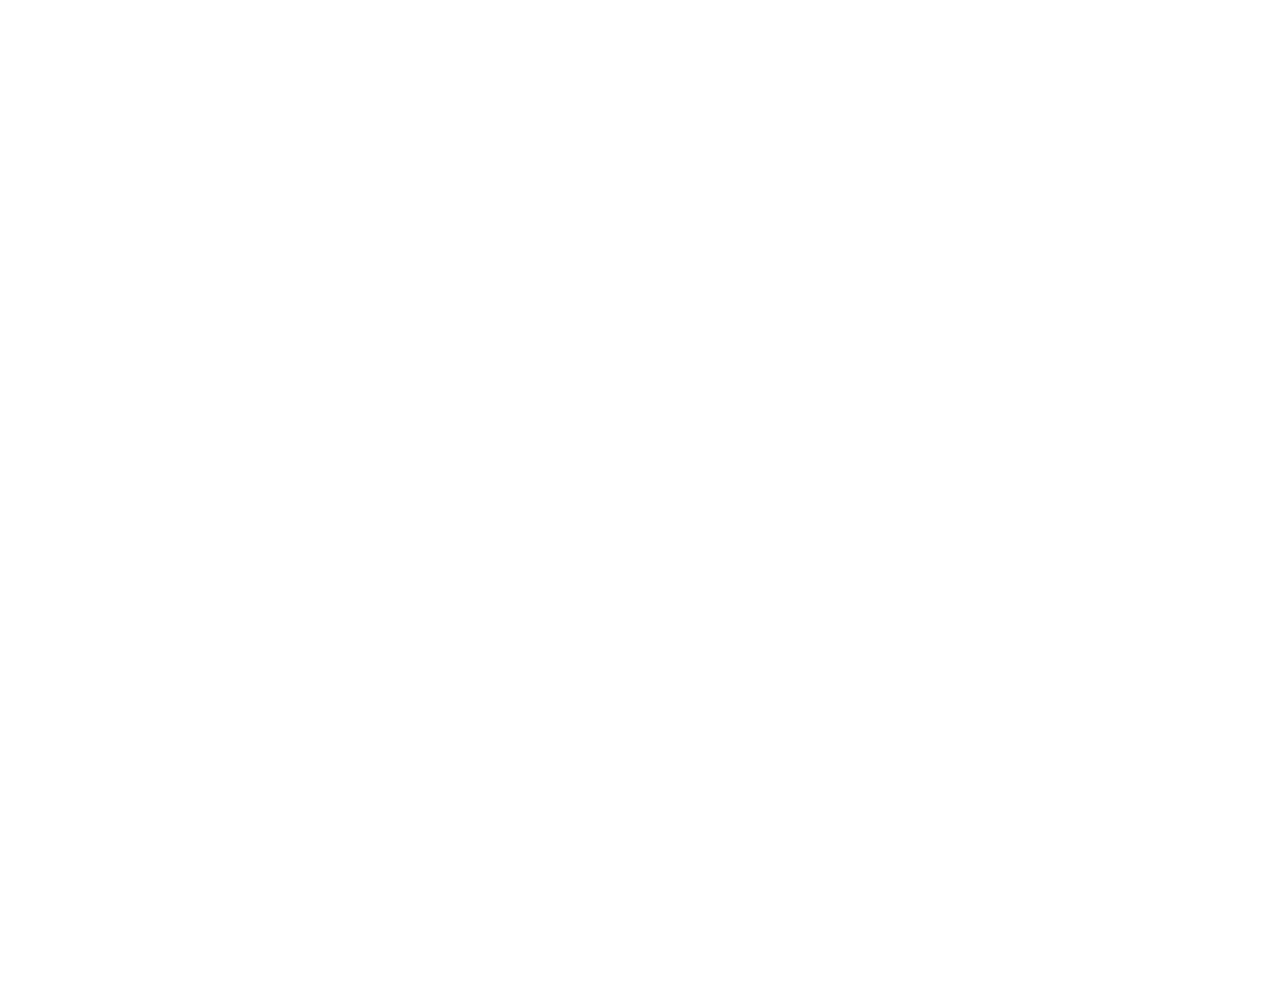
==== commit c495bd06: "navbar animation and color fixed" ====
--- a/html/index.html
+++ b/html/index.html
@@ -43,8 +43,8 @@
                 </ul>
             </nav>
             <header>
-                <nav class="navbar_main">
-                    <ul data-aos="zoom-out-down" data-aos-duration="3000" data-aos-delay="700">
+                <nav class="navbar_main" data-aos="zoom-out-down" data-aos-duration="3000" data-aos-delay="700">
+                    <ul>
                         <li>
                             <a href="#">Home</a>
                         </li>
--- a/stylesheets/index.css
+++ b/stylesheets/index.css
@@ -70,11 +70,11 @@
 
 .navbar_main {
     position: relative;
-    top: 5px;
     font-size: 18px;
-    /* background: -webkit-linear-gradient(#eee, rgb(108, 61, 218));
-    -webkit-background-clip: text;
-    -webkit-text-fill-color: transparent; */
+    top: 0;
+    background: -webkit-linear-gradient( rgb(108, 61, 218, .4),#f00);
+    transform: translate(10px, -10px);
+    padding: 5px;
 }
 
 .navbar_main ul {
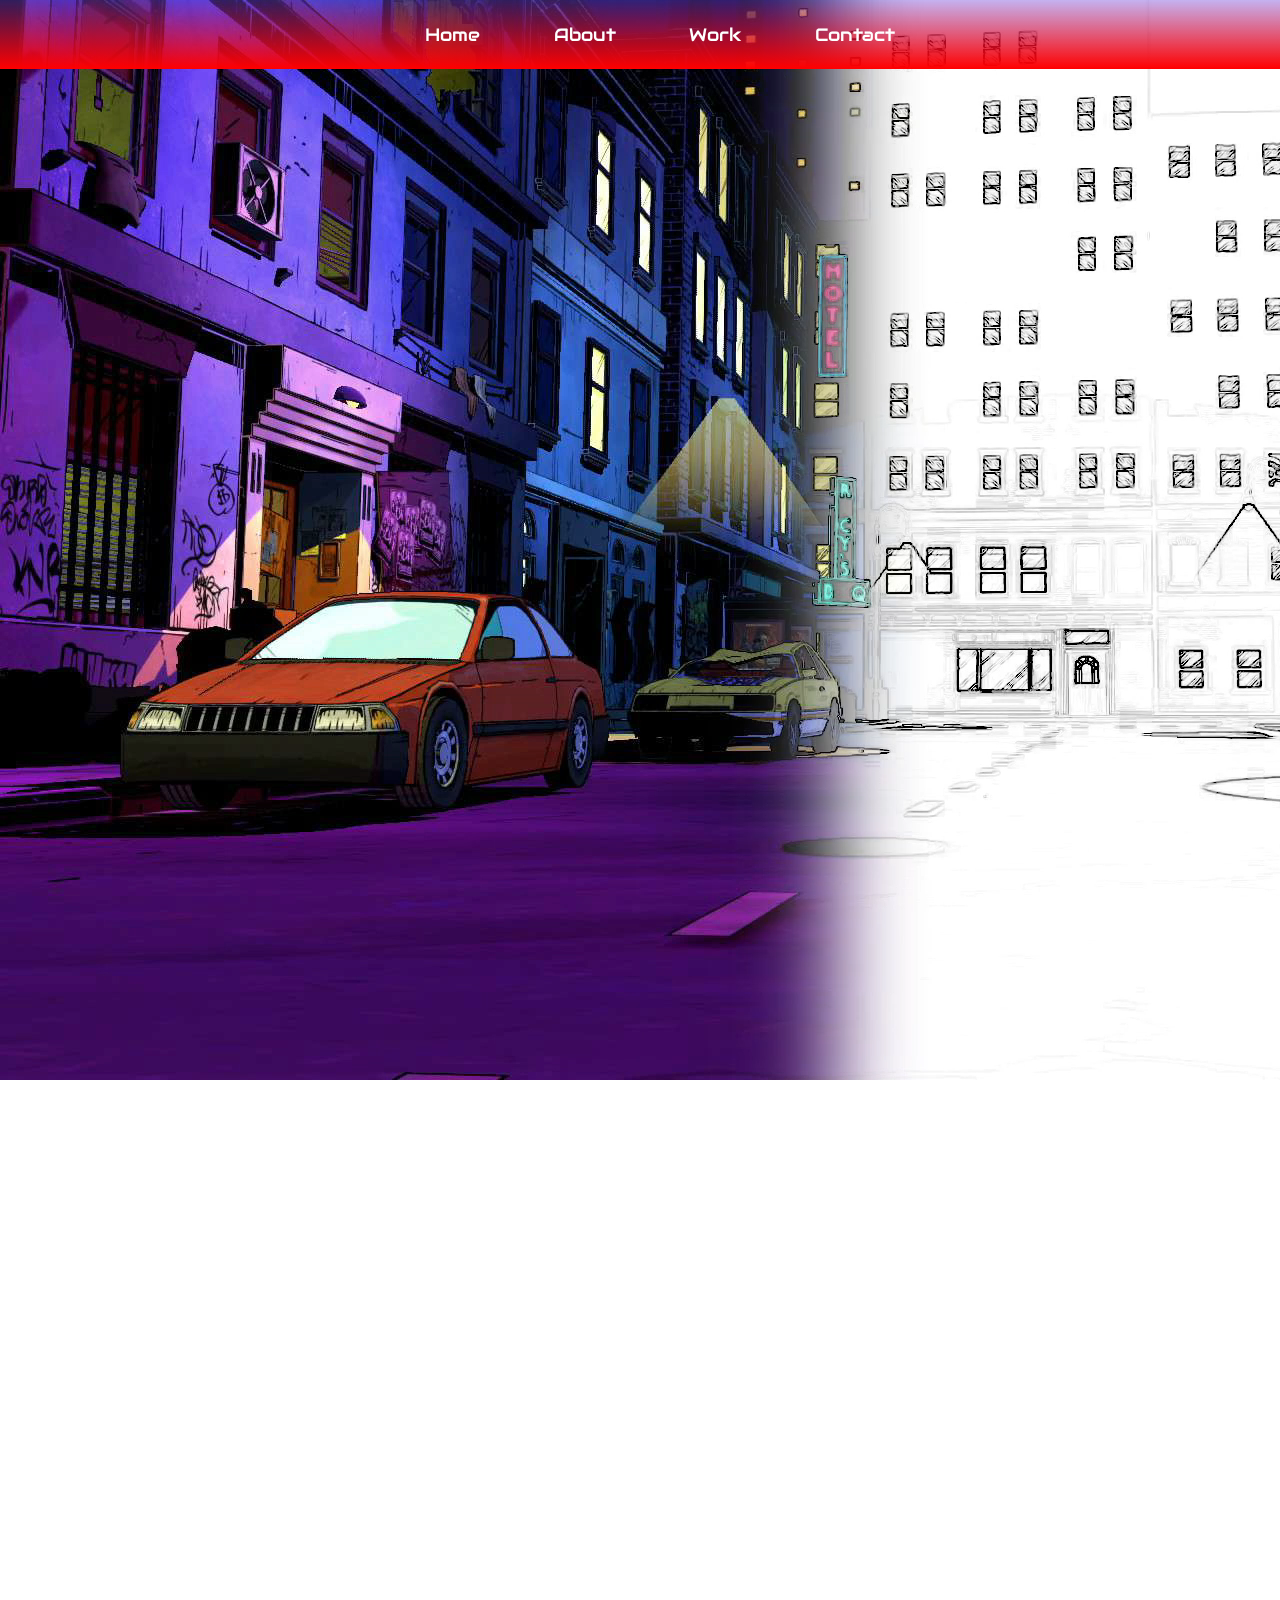
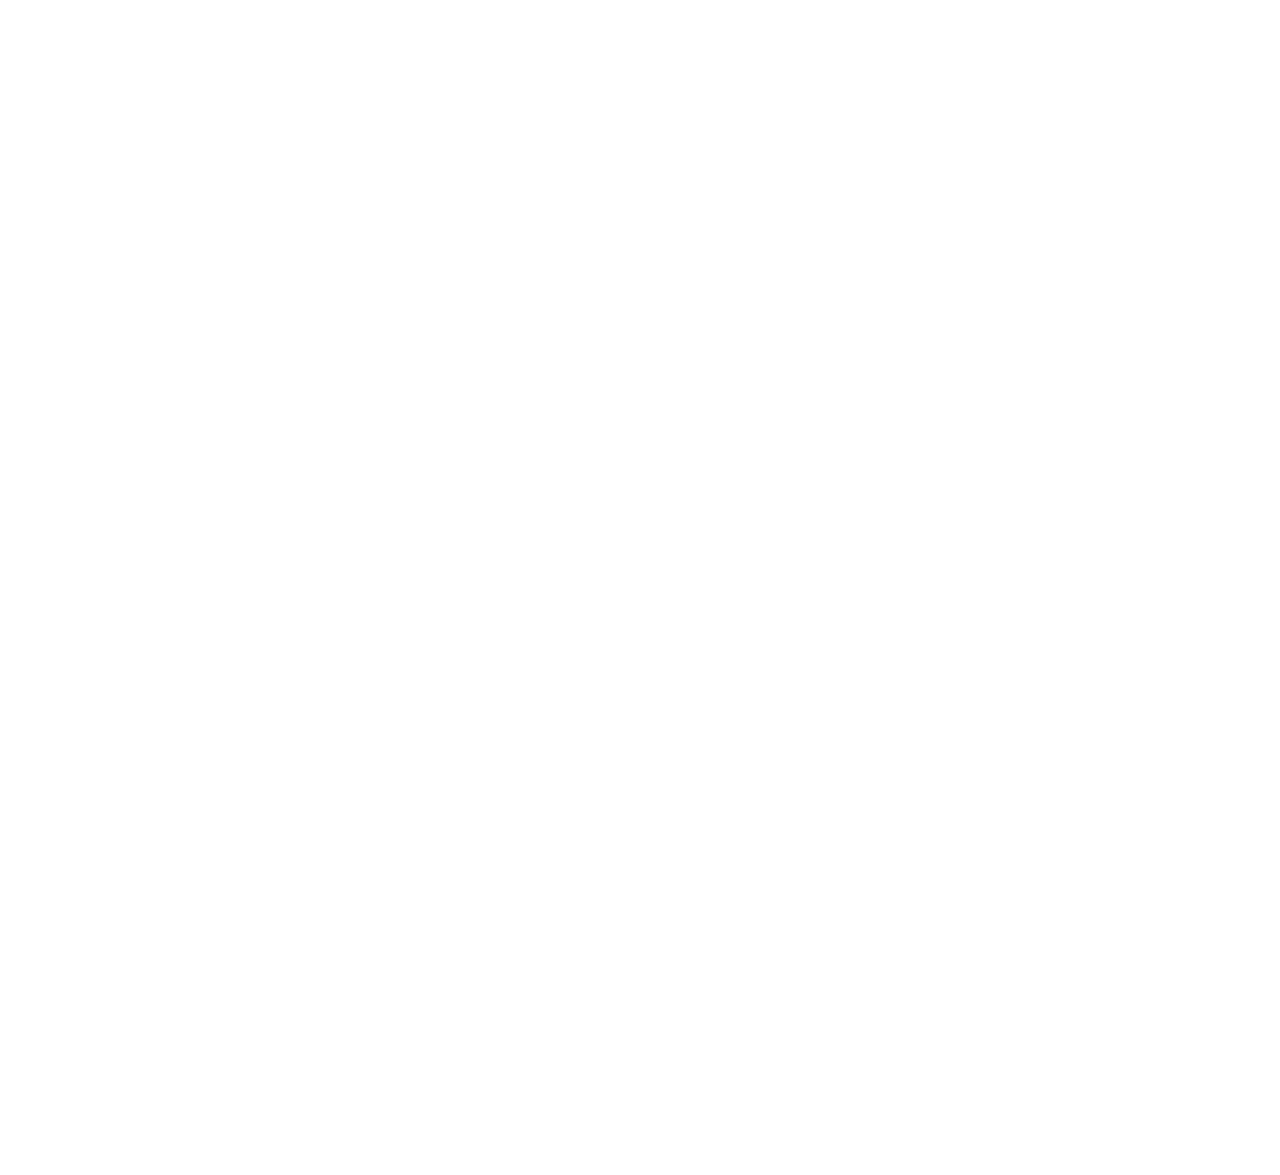
==== commit 88d6da4a: "about module complete" ====
--- a/html/index.html
+++ b/html/index.html
@@ -11,11 +11,13 @@
         <meta name="viewport" content="width=device-width, initial-scale=1">
         <link href="https://fonts.googleapis.com/css2?family=Audiowide&display=swap" rel="stylesheet">
         <link href="https://fonts.googleapis.com/css2?family=Russo+One&display=swap" rel="stylesheet">
-        <link href="https://fonts.googleapis.com/css2?family=IBM+Plex+Mono:ital,wght@1,300&family=Russo+One&display=swap" rel="stylesheet">
+        <link href="https://fonts.googleapis.com/css2?family=IBM+Plex+Mono:ital,wght@1,500&family=Russo+One&display=swap" rel="stylesheet">
 
         <link href="https://unpkg.com/aos@2.3.1/dist/aos.css" rel="stylesheet">
         <script src="https://unpkg.com/aos@2.3.1/dist/aos.js"></script>
-        <link rel="stylesheet" href="../stylesheets/index.css">
+        <link rel="stylesheet" media="screen and (max-width: 660px)" href="../stylesheets/index.css">
+        <link rel="stylesheet" media="screen and (min-width: 661px)" href="../stylesheets/desktop.css">
+
         <script src="https://ajax.googleapis.com/ajax/libs/jquery/3.5.1/jquery.min.js"></script>
         <script  src="../js/nav_animate.js"></script>
         <script src="../js/aos_init.js"></script>
@@ -43,7 +45,7 @@
                 </ul>
             </nav>
             <header>
-                <nav class="navbar_main" data-aos="zoom-out-down" data-aos-duration="3000" data-aos-delay="700">
+                <nav class="navbar_main" data-aos="zoom-out-down" data-aos-duration="3000" data-aos-delay="2500">
                     <ul>
                         <li>
                             <a href="#">Home</a>
@@ -64,13 +66,12 @@
             <div class="logo-parent">
                 <div id="logo" class="arrow-down">
                 </div>
-                
                 <h1 id="logo_h1">
                         Andy
                         Gardner
-                    </h1>
-                    <h2 id="logo_h2" >< webdev ></h2>
-                    <img id="pow" src="../images/pow4.png" alt="">
+                </h1>
+                <h2 id="logo_h2" >< webdev ></h2>
+                <img id="pow" src="../images/pow4.png" alt="">
             </div>
             <video autoplay muted id="vid">
                     <source src="../images/whitetorainbow.mp4" type="video/mp4">
@@ -85,8 +86,35 @@
                         <img id="pow_about" src="../images/pow5.png" alt="">
 
                     <h4>Andy Gardner</h4>
-                    <br>
                     <p class="title">Full Stack Web Developer</p>
+                    <ul class="about_ul">
+                        <li data-aos="fade" data-aos-offset="100" data-aos-delay="200">UCLA Grad</li>
+                        <li data-aos="fade" data-aos-offset="100" data-aos-delay="250">42sv Intern</li>
+                        <li data-aos="fade" data-aos-offset="100" data-aos-delay="300">Improvisor</li>
+                        <li data-aos="fade" data-aos-offset="100" data-aos-delay="350">Public Speaker</li>
+                    </ul>
+                    <p class="bio_parag" data-aos="fade-left" data-aos-offset="150">
+                        Hi! The name's Andy and I love using my creativity and problem solving skills, along with to
+                        create Lorem ipsum dolor sit amet, consectetur adipiscing elit, sed do eiusmod tempor incididunt 
+                        ut labore et dolore magna aliqua. Ut enim ad minim veniam, quis nostrud exercitation ullamco laboris 
+                        nisi ut aliquip ex ea commodo consequat. Duis aute irure dolor in reprehenderit in voluptate velit esse cillum
+                    </p>
+                    <p class="title2">Utility Belt</p>
+                    <strong class="tool_word">Frontend:</strong>
+                    <p class="bio_parag2" data-aos="fade-left" data-aos-offset="100">
+                        nisi ut aliquip ex ea commodo consequat. Duis aute irure dolor in reprehenderit 
+                    </p>
+                    <strong class="tool_word">Backend:</strong>
+                    <p class="bio_parag2" data-aos="fade-left" data-aos-offset="100">
+                        nisi ut aliquip ex ea commodo consequat. Duis aute irure dolor in reprehenderit 
+                    </p>
+                    <strong class="tool_word">Other:</strong>
+                    <p class="bio_parag2" data-aos="fade-left" data-aos-offset="100">
+                        nisi ut aliquip ex ea commodo consequat. Duis aute irure dolor in reprehenderit 
+                    </p>
+
+        
+
                 </div>
             </div>
         </section>
--- a/stylesheets/desktop.css
+++ b/stylesheets/desktop.css
@@ -0,0 +1,418 @@
+/* CSS FOR ENTIRE PAGE */
+
+body {
+    /* background-image: url("../images/dubai.jpg"); */
+    /* background-image: url("../images/2.jpg"); */
+    /* background-image: url("../images/bwBG.jpg"); */
+    background-image: url("../images/bw3.jpg");
+    background-attachment: fixed;
+    margin: 0;
+    padding: 0;
+    border: 0;
+    font: inherit;
+    font-family: 'Audiowide', cursive;
+    color: white;
+}
+
+#vid {
+    position: fixed;
+    top: 0;
+    left: 0;
+    width: auto;
+    height: auto;
+    z-index: -1;
+}
+
+
+/* Navbar */
+
+nav {
+    display: block;
+}
+
+a {
+    text-decoration: none;
+    color: white;
+}
+
+li {
+    list-style: none;
+}
+
+
+/* navbar_hidden */
+
+#navbar_hidden {
+    position: fixed;
+    top: 0;
+    width: 100vw;
+    background: -webkit-linear-gradient( rgb(108, 61, 218, .9),#f00);
+    font-size: 18px;
+    z-index: 1;
+}
+
+#navbar_hidden a {
+    color: white;
+}
+
+#navbar_hidden ul {
+    display: flex;
+    justify-content: center;
+}
+
+#navbar_hidden li {
+    padding-left: 3%;
+    padding-right: 3%;
+}
+
+
+/* navbar_main */
+
+.navbar_main {
+    position: relative;
+    font-size: 18px;
+    top: 0;
+    background: -webkit-linear-gradient( rgb(108, 61, 218, .4),#f00);
+    transform: translate(10px, -10px);
+    padding: 5px;
+}
+
+.navbar_main ul {
+    display: flex;
+    justify-content: center;
+}
+
+.navbar_main li {
+    padding-left: 3%;
+    padding-right: 3%;
+}
+
+
+/* Navbar Animation */
+
+.slideOut {
+    transform: translateY(-100%); 
+    transition-duration: .5s;
+}
+
+.slideIn {
+    transform: translateY(0%);
+    transition-duration: 1s;
+}
+
+
+/* Name Triangle */
+
+.arrow-down {
+    width: 0; 
+    height: 0; 
+    margin: 0 auto;
+    border-left: 250px solid transparent;
+    border-right: 250px solid transparent;
+    border-top: 250px solid #f00;
+    opacity: 80%;
+}
+
+.display-arrow {
+    display: block;
+}
+
+.logo-parent {
+    height: 100vh;
+    display: flex;
+    justify-content: center;
+    align-items: center;
+}
+
+@keyframes moveDown {
+    0% {
+        visibility: visible;
+        transform: translateY(-100%);
+        opacity: 0%;
+    }
+    65% {
+        transform: translateY(0%);
+        opacity: 80%;
+    }
+    66% {
+        opacity: 80%;
+        transform: translateX(0%);
+    }
+    69% {
+        transform: translateX(30%);
+
+    }
+    80% {
+        transform: translate(0%);
+        opacity: 80%;
+    }
+    91% {
+        transform: translate(0%);
+    }
+    95% {
+        transform: translate(-10%)
+    }
+    100% {
+        transform: translate(0%);
+    }
+}
+
+#logo {
+    animation-name: moveDown;
+    animation-duration: 1.6s;
+    animation-delay: 1s;
+    visibility: hidden;
+}
+
+@keyframes from_left {
+    from {
+        transform: translate(-100%, -50%);
+        opacity: 0%;
+    }
+    to {
+        transform: translate(0%, -50%);
+        opacity: 100%;
+    }
+}
+
+#logo_h1 {
+    transform: translate(0%,-50%);
+    position: absolute;
+    font-size: 60px;
+    animation: from_left;
+    animation-duration: 1s;
+    animation-delay: 1s;
+    visibility: hidden;
+}
+
+@keyframes from_right {
+    from {
+        transform: translate(200%, 100%);
+        opacity: 0%;
+    }
+    to {
+        transform: translate(0%, 100%);
+        opacity: 100%;
+    }
+}
+
+#logo_h2 {
+    position: absolute;
+    transform: translate(0%,100%);
+    animation: textAppear;
+    animation-duration: 1.5s;
+    opacity: 100%;
+    animation-delay: 1s;
+    visibility: hidden;
+}
+  
+  @keyframes textAppear {
+    0% {
+      transform: translate(1000px);
+    }
+    60% {
+        color:gold;
+        transform: translate(0%, 100%);
+      }
+    70% {
+      color:gold;
+      transform: translate(0%, 100%);
+    }
+    90% {
+        transform: translate(5000px);
+      }
+    95% {
+        transform: translate(-10%, 100%);
+    }
+    100% {
+      columns: white;
+      transform: translate(0%, 100%);
+    }
+  }
+
+  @keyframes finisher {
+    0% {
+      color: orange  ;
+    }
+  
+    70% {
+      color:black;
+    }
+    100% {
+      color:rgb(20, 48, 48);
+    }
+  }
+
+#pow {
+    position: absolute;
+    transform: translate(100px, 100px);
+    opacity: 0%;
+    animation: powBang;
+    animation-duration: 2.5s;
+    animation-delay: 1s;
+}
+
+@keyframes powBang {
+    0% {
+        opacity: 0%;
+    }
+    59% {
+        opacity: 0%;
+        transform: translate(100px, 100px) scale(.2);
+    }
+    70% {
+        opacity: 100%;
+        transform: translate(150px, 200px) scale(.4) rotate(40deg);
+    }
+
+    85% {
+        transform: translate(150px, 0px) scale(.6) rotate(-40deg);
+        opacity: 0%;
+    } 
+
+}
+
+#pow_about {
+    position: absolute;
+    transform: translate(100px, 100px);
+    opacity: 0%;
+}
+
+.pow2start {
+    animation: powBang2;
+    animation-duration: 2s;
+    animation-delay: 1s;
+}
+
+@keyframes powBang2 {
+    0% {
+        opacity: 0%;
+    }
+    45% {
+        opacity: 0%;
+        transform: translate(-300px, -600px) scale(.1);
+    }
+    70% {
+        opacity: 100%;
+        transform: translate(-500px, -600px) scale(.4) rotate(-30deg);
+    }
+
+    85% {
+        transform: translate(150px, 0px) scale(.2) rotate(30deg);
+        opacity: 0%;
+    } 
+
+}
+
+
+
+/* About Module Main Containers*/
+
+.section_size {
+    width: 90vw;    
+    display: flex;
+    margin: 0 auto;
+}
+
+.module_container {
+    background-color: rgba(235,50,35,.850);
+    height: 100%;
+    padding-bottom: 20px;
+}
+
+.module_container h3 {
+    padding-left: 10px;
+    font-size: 20px;
+}
+
+.module {
+    /* background-color: azure; */
+    background-color: rgba(32,53,223,.850);
+    height: 76%;
+    width: 100%;
+    /* Below fixes padding to not add to width */
+    -webkit-box-sizing: border-box; /* Safari/Chrome, other WebKit */
+    -moz-box-sizing: border-box;    /* Firefox, other Gecko */
+    box-sizing: border-box; /* Opera/IE 8+ */
+    padding-left: 20px;
+    padding-right: 20px;
+    font-family: 'IBM Plex Mono', monospace;
+    font-size: 20px;
+}
+
+.module h4 {
+    margin-block-start: 0;
+    margin-block-end: 0;
+    padding-top: 15px;
+    font-size: 40px;
+    color:yellow;
+    -webkit-text-stroke-width: 1px; 
+    -webkit-text-stroke-color: black; 
+    font-family: 'Russo One', sans-serif;
+} 
+
+/* About Module Name div */
+
+.title {
+    border-bottom: 1px solid red;
+    /* Below fixes padding to not add to width */
+    -webkit-box-sizing: border-box; /* Safari/Chrome, other WebKit */
+    -moz-box-sizing: border-box;    /* Firefox, other Gecko */
+    box-sizing: border-box; /* Opera/IE 8+ */
+    padding-bottom: 5px;
+}
+
+.title2 {
+    /* Below fixes padding to not add to width */
+    -webkit-box-sizing: border-box; /* Safari/Chrome, other WebKit */
+    -moz-box-sizing: border-box;    /* Firefox, other Gecko */
+    box-sizing: border-box; /* Opera/IE 8+ */
+    padding-bottom: 5px;
+}
+
+/* About Module ul */
+
+.about_ul {
+    display: flex;
+    flex-wrap: wrap;
+    max-width: 300px;
+    padding-inline-start: 20px;
+    padding-bottom: 
+}
+
+.about_ul li {
+    display: inline-block;
+    width: 50%;
+    font-size: 16px;
+    padding-bottom: 5px;
+    color: yellow;
+}
+
+.tool_word {
+    font-size: 17px;
+    color: yellow;
+}
+
+.bio_parag {
+    font-size: 15px;
+    line-height: 2em;
+    border-bottom: 1px solid red;
+    padding-bottom: 1em;
+}
+
+.bio_parag2 {
+    font-size: 15px;
+    line-height: 2em;
+    padding-bottom: 1em;
+}
+
+
+/* NOTES */
+
+/*
+-   Gradient circle (roll onto screen, over shoot a tad,
+    and come back hard
+-   REMEBER TO CHANGE THE nav_animate.js VARIABLE FOR 
+    WHAT THE MENU COMPARES TO SCROLL HEIGHT
+*/
+
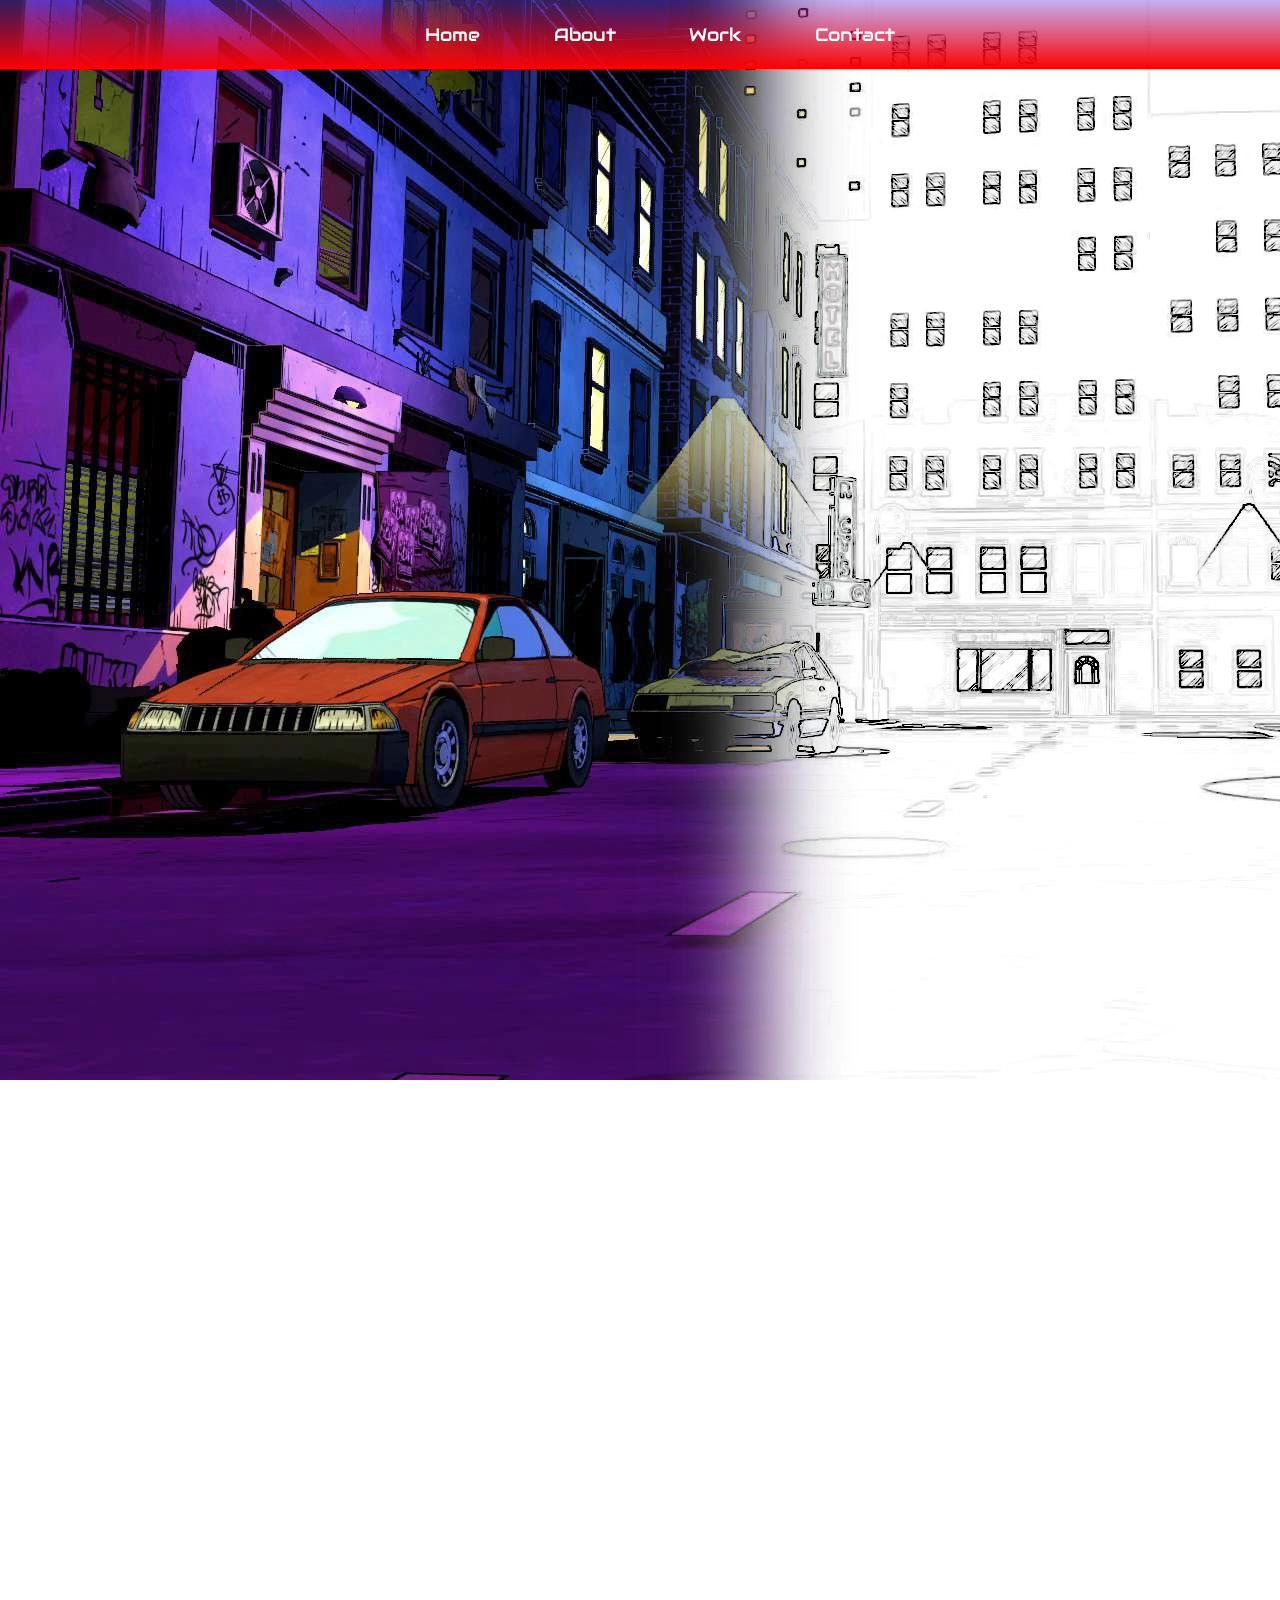
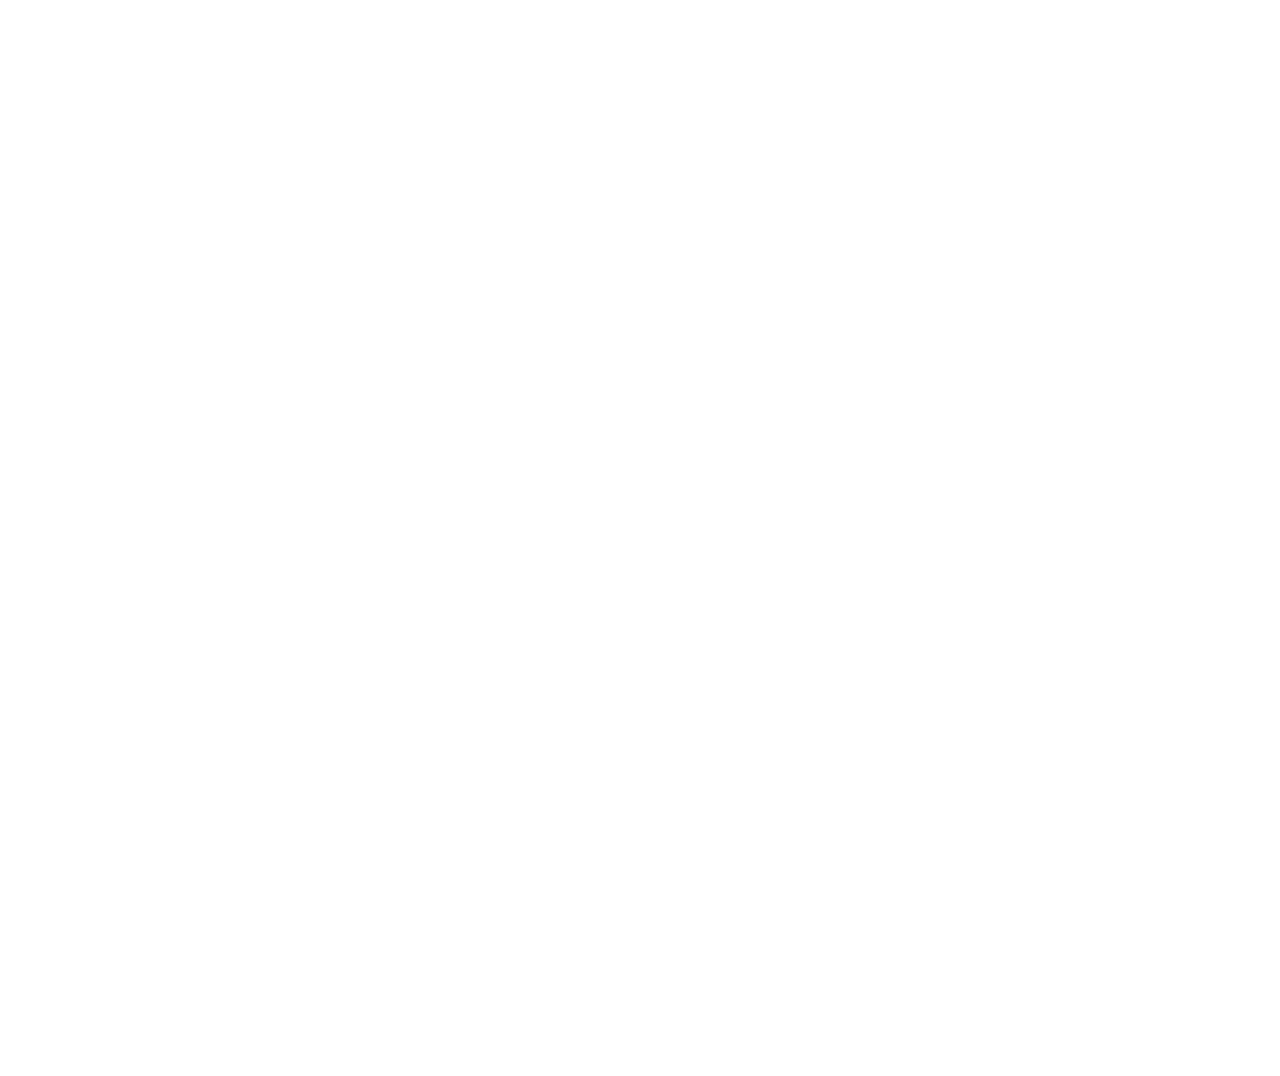
==== commit 0f2e7859: "added media query seperate css for about_me module" ====
--- a/html/index.html
+++ b/html/index.html
@@ -83,38 +83,36 @@
             <div class="module_container">
                 <h3 data-aos="fade-left" data-aos-delay="200">ABOUT</h3>
                 <div class="module">
-                        <img id="pow_about" src="../images/pow5.png" alt="">
-
-                    <h4>Andy Gardner</h4>
-                    <p class="title">Full Stack Web Developer</p>
-                    <ul class="about_ul">
-                        <li data-aos="fade" data-aos-offset="100" data-aos-delay="200">UCLA Grad</li>
-                        <li data-aos="fade" data-aos-offset="100" data-aos-delay="250">42sv Intern</li>
-                        <li data-aos="fade" data-aos-offset="100" data-aos-delay="300">Improvisor</li>
-                        <li data-aos="fade" data-aos-offset="100" data-aos-delay="350">Public Speaker</li>
-                    </ul>
-                    <p class="bio_parag" data-aos="fade-left" data-aos-offset="150">
-                        Hi! The name's Andy and I love using my creativity and problem solving skills, along with to
-                        create Lorem ipsum dolor sit amet, consectetur adipiscing elit, sed do eiusmod tempor incididunt 
-                        ut labore et dolore magna aliqua. Ut enim ad minim veniam, quis nostrud exercitation ullamco laboris 
-                        nisi ut aliquip ex ea commodo consequat. Duis aute irure dolor in reprehenderit in voluptate velit esse cillum
-                    </p>
-                    <p class="title2">Utility Belt</p>
-                    <strong class="tool_word">Frontend:</strong>
-                    <p class="bio_parag2" data-aos="fade-left" data-aos-offset="100">
-                        nisi ut aliquip ex ea commodo consequat. Duis aute irure dolor in reprehenderit 
-                    </p>
-                    <strong class="tool_word">Backend:</strong>
-                    <p class="bio_parag2" data-aos="fade-left" data-aos-offset="100">
-                        nisi ut aliquip ex ea commodo consequat. Duis aute irure dolor in reprehenderit 
-                    </p>
-                    <strong class="tool_word">Other:</strong>
-                    <p class="bio_parag2" data-aos="fade-left" data-aos-offset="100">
-                        nisi ut aliquip ex ea commodo consequat. Duis aute irure dolor in reprehenderit 
-                    </p>
-
-        
-
+                    <img id="pow_about" src="../images/pow5.png" alt="">
+                    <div class="column1">
+                        <h4>Andy Gardner</h4>
+                        <p class="title">Full Stack Web Developer</p>
+                        <ul class="about_ul">
+                            <li data-aos="fade" data-aos-offset="100" data-aos-delay="200">UCLA Grad</li>
+                            <li data-aos="fade" data-aos-offset="100" data-aos-delay="250">42sv Intern</li>
+                            <li data-aos="fade" data-aos-offset="100" data-aos-delay="300">Improvisor</li>
+                            <li data-aos="fade" data-aos-offset="100" data-aos-delay="350">Public Speaker</li>
+                        </ul>
+                    </div>
+                    <div class="column2">
+                        <p class="bio_parag" data-aos="fade-left" data-aos-offset="150">
+                            Hi! The name's Andy and I love using my creativity and problem solving skills, along with to
+                            create Lorem ipsum dolor sit amet, consectetur adipiscing elit, sed do eiusmod tempor incididunt 
+                        </p>
+                        <p class="title2">Utility Belt</p>
+                        <strong class="tool_word">Frontend:</strong>
+                        <p class="bio_parag2" data-aos="fade-left" data-aos-offset="100">
+                            nisi ut aliquip ex ea commodo consequat. Duis aute irure dolor in reprehenderit 
+                        </p>
+                        <strong class="tool_word">Backend:</strong>
+                        <p class="bio_parag2" data-aos="fade-left" data-aos-offset="100">
+                            nisi ut aliquip ex ea commodo consequat. Duis aute irure dolor in reprehenderit 
+                        </p>
+                        <strong class="tool_word">Other:</strong>
+                        <p class="bio_parag2" data-aos="fade-left" data-aos-offset="100">
+                            nisi ut aliquip ex ea commodo consequat. Duis aute irure dolor in reprehenderit 
+                        </p>
+                    </div>
                 </div>
             </div>
         </section>
--- a/stylesheets/desktop.css
+++ b/stylesheets/desktop.css
@@ -309,7 +309,8 @@
 /* About Module Main Containers*/
 
 .section_size {
-    width: 90vw;    
+    width: 90vw; 
+    max-width: 1100px;   
     display: flex;
     margin: 0 auto;
 }
@@ -328,6 +329,8 @@
 .module {
     /* background-color: azure; */
     background-color: rgba(32,53,223,.850);
+    display: flex;
+    flex-direction: row;
     height: 76%;
     width: 100%;
     /* Below fixes padding to not add to width */
@@ -340,6 +343,18 @@
     font-size: 20px;
 }
 
+.column1 {
+    width: 30%;
+    margin-top: 3%;
+    margin-left: 3%;
+    padding-right: 10%;
+}
+
+.column2 {
+    margin-top: 3%;
+    width: 55%;
+}
+
 .module h4 {
     margin-block-start: 0;
     margin-block-end: 0;
@@ -373,16 +388,13 @@
 /* About Module ul */
 
 .about_ul {
-    display: flex;
-    flex-wrap: wrap;
-    max-width: 300px;
     padding-inline-start: 20px;
     padding-bottom: 
 }
 
 .about_ul li {
     display: inline-block;
-    width: 50%;
+    width: 100%;
     font-size: 16px;
     padding-bottom: 5px;
     color: yellow;
